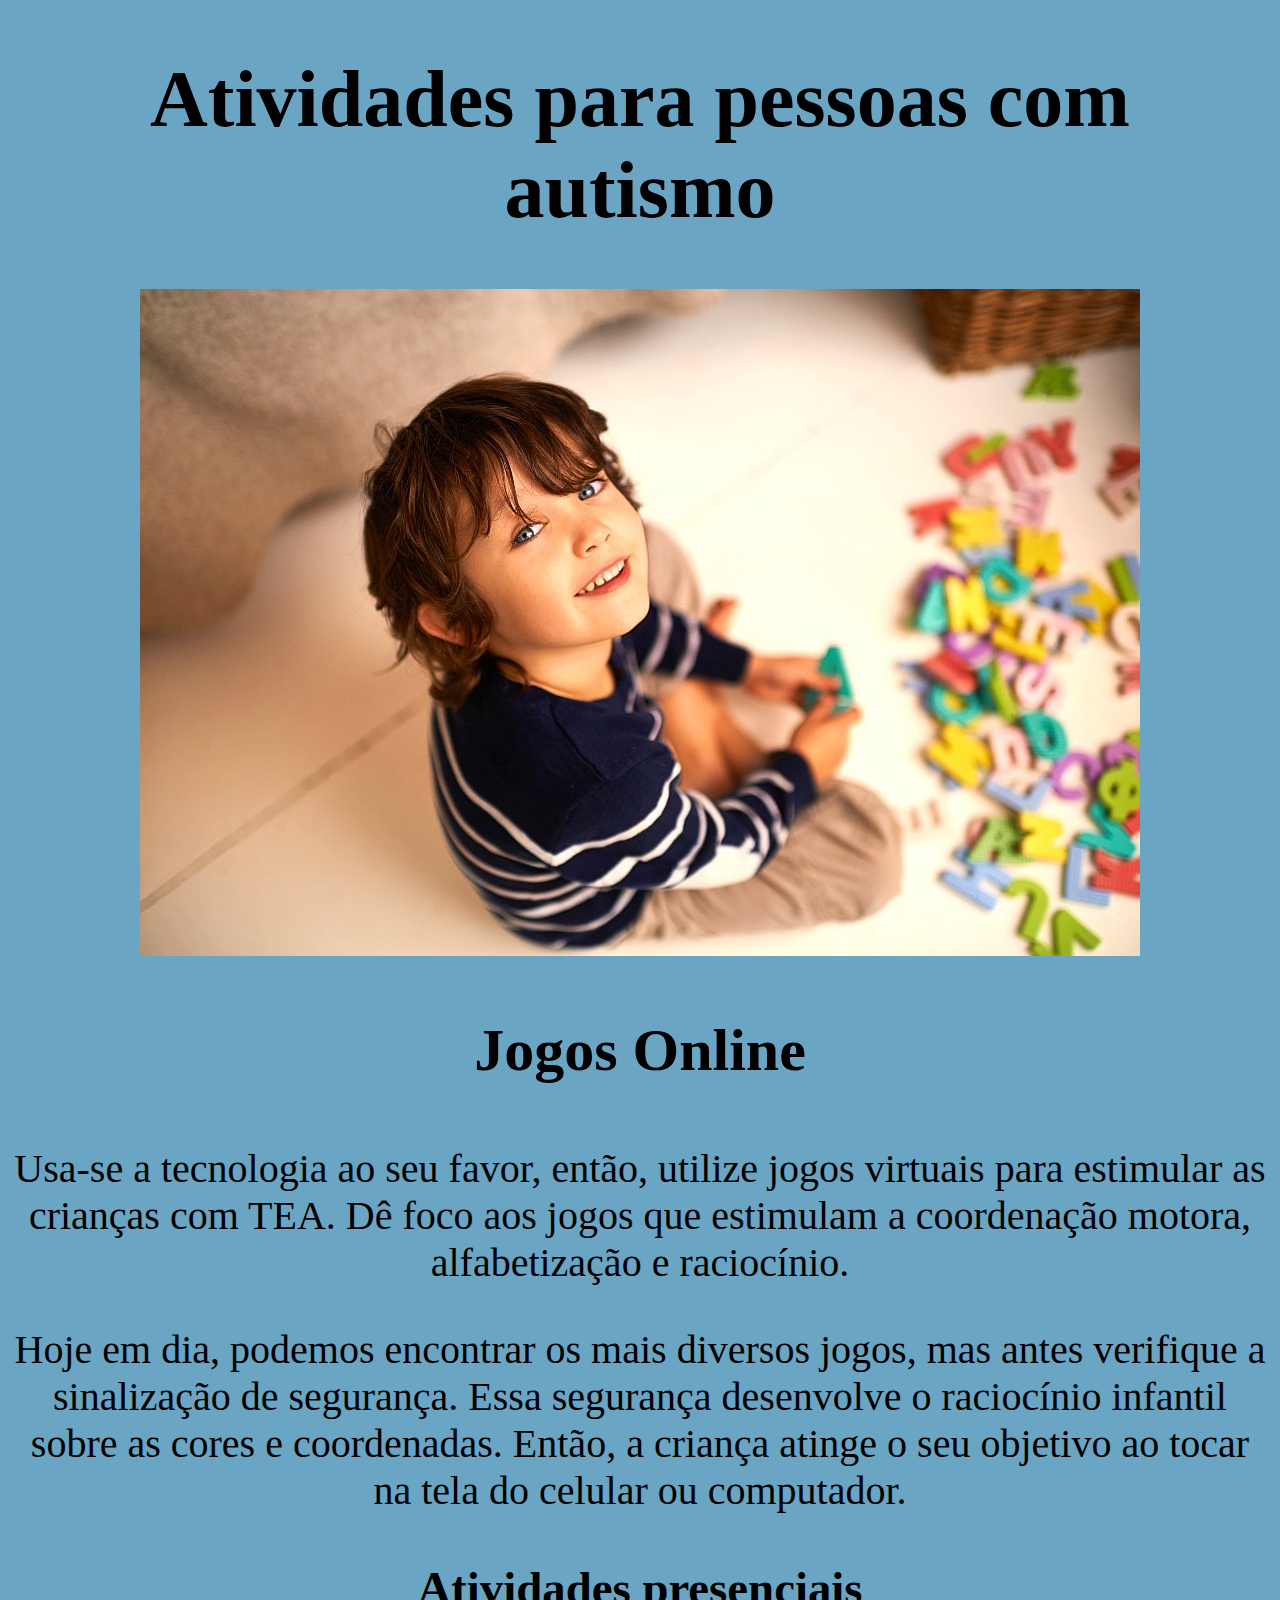
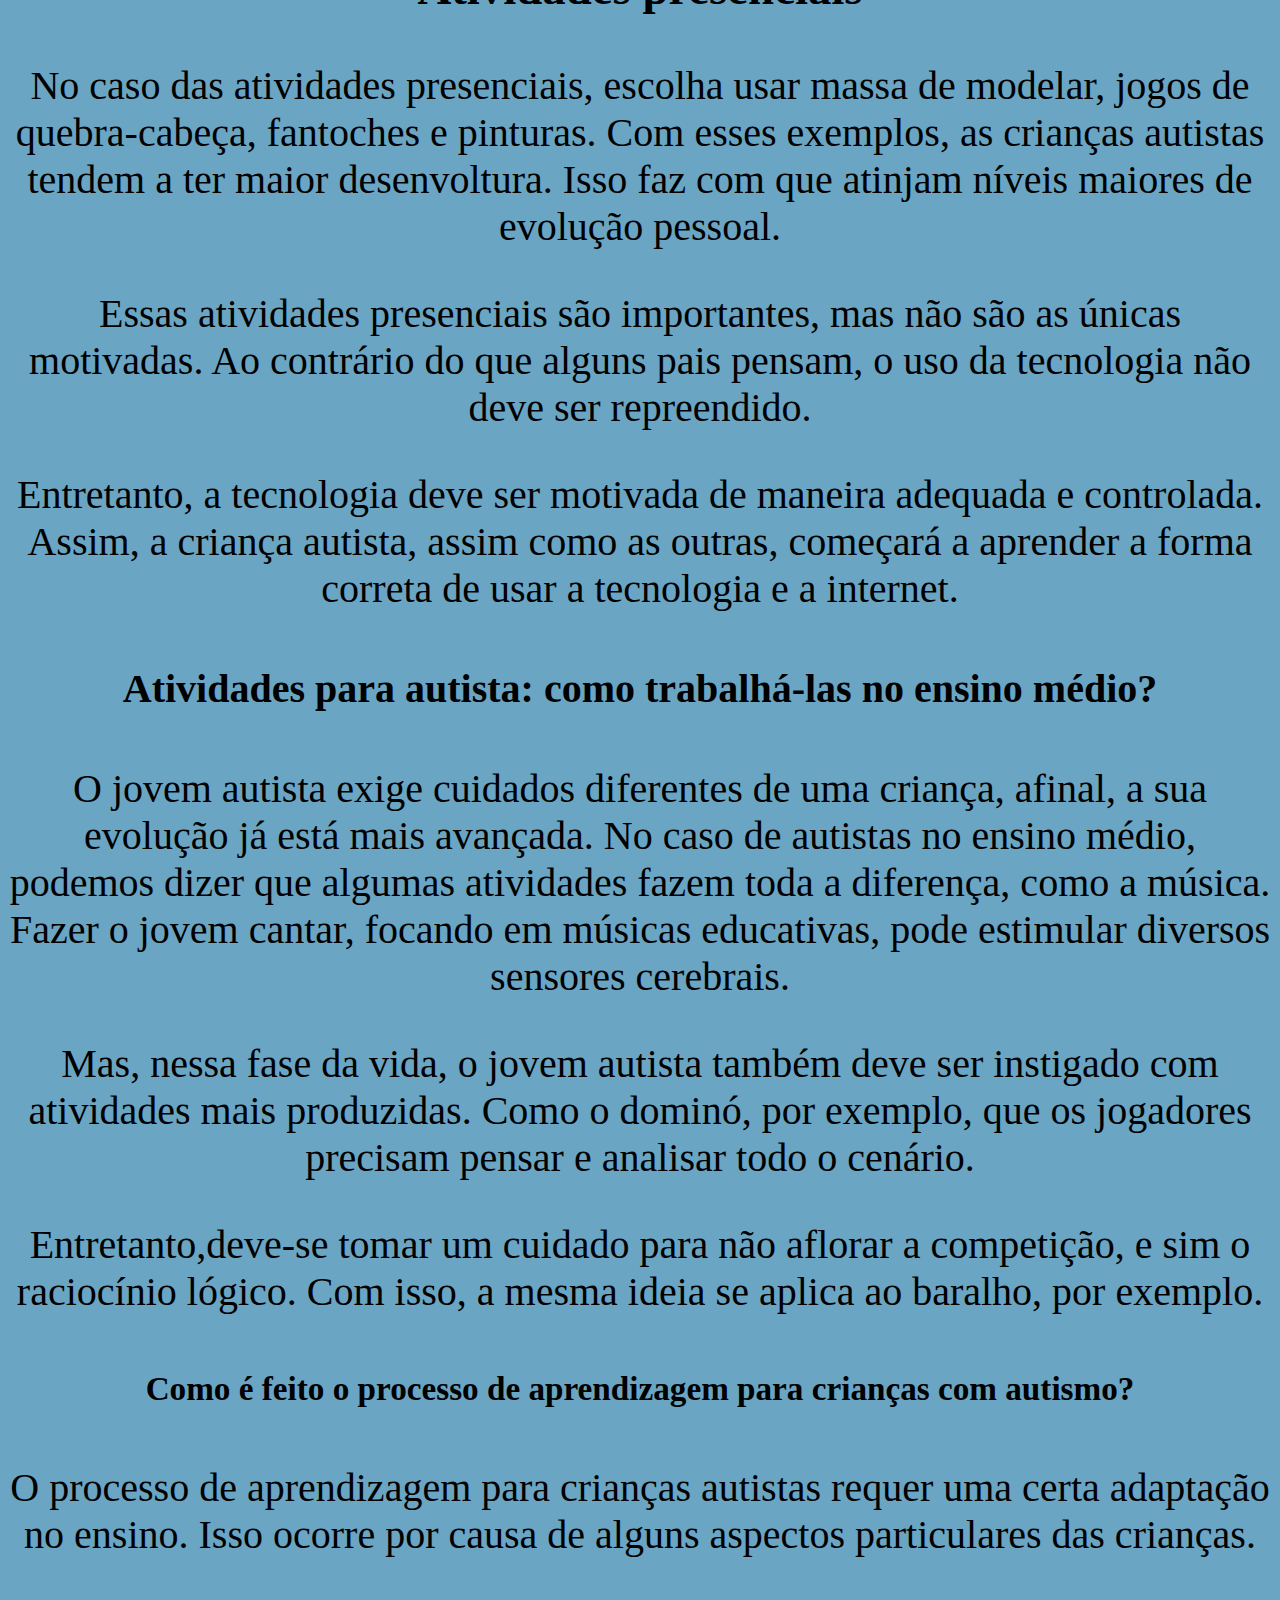
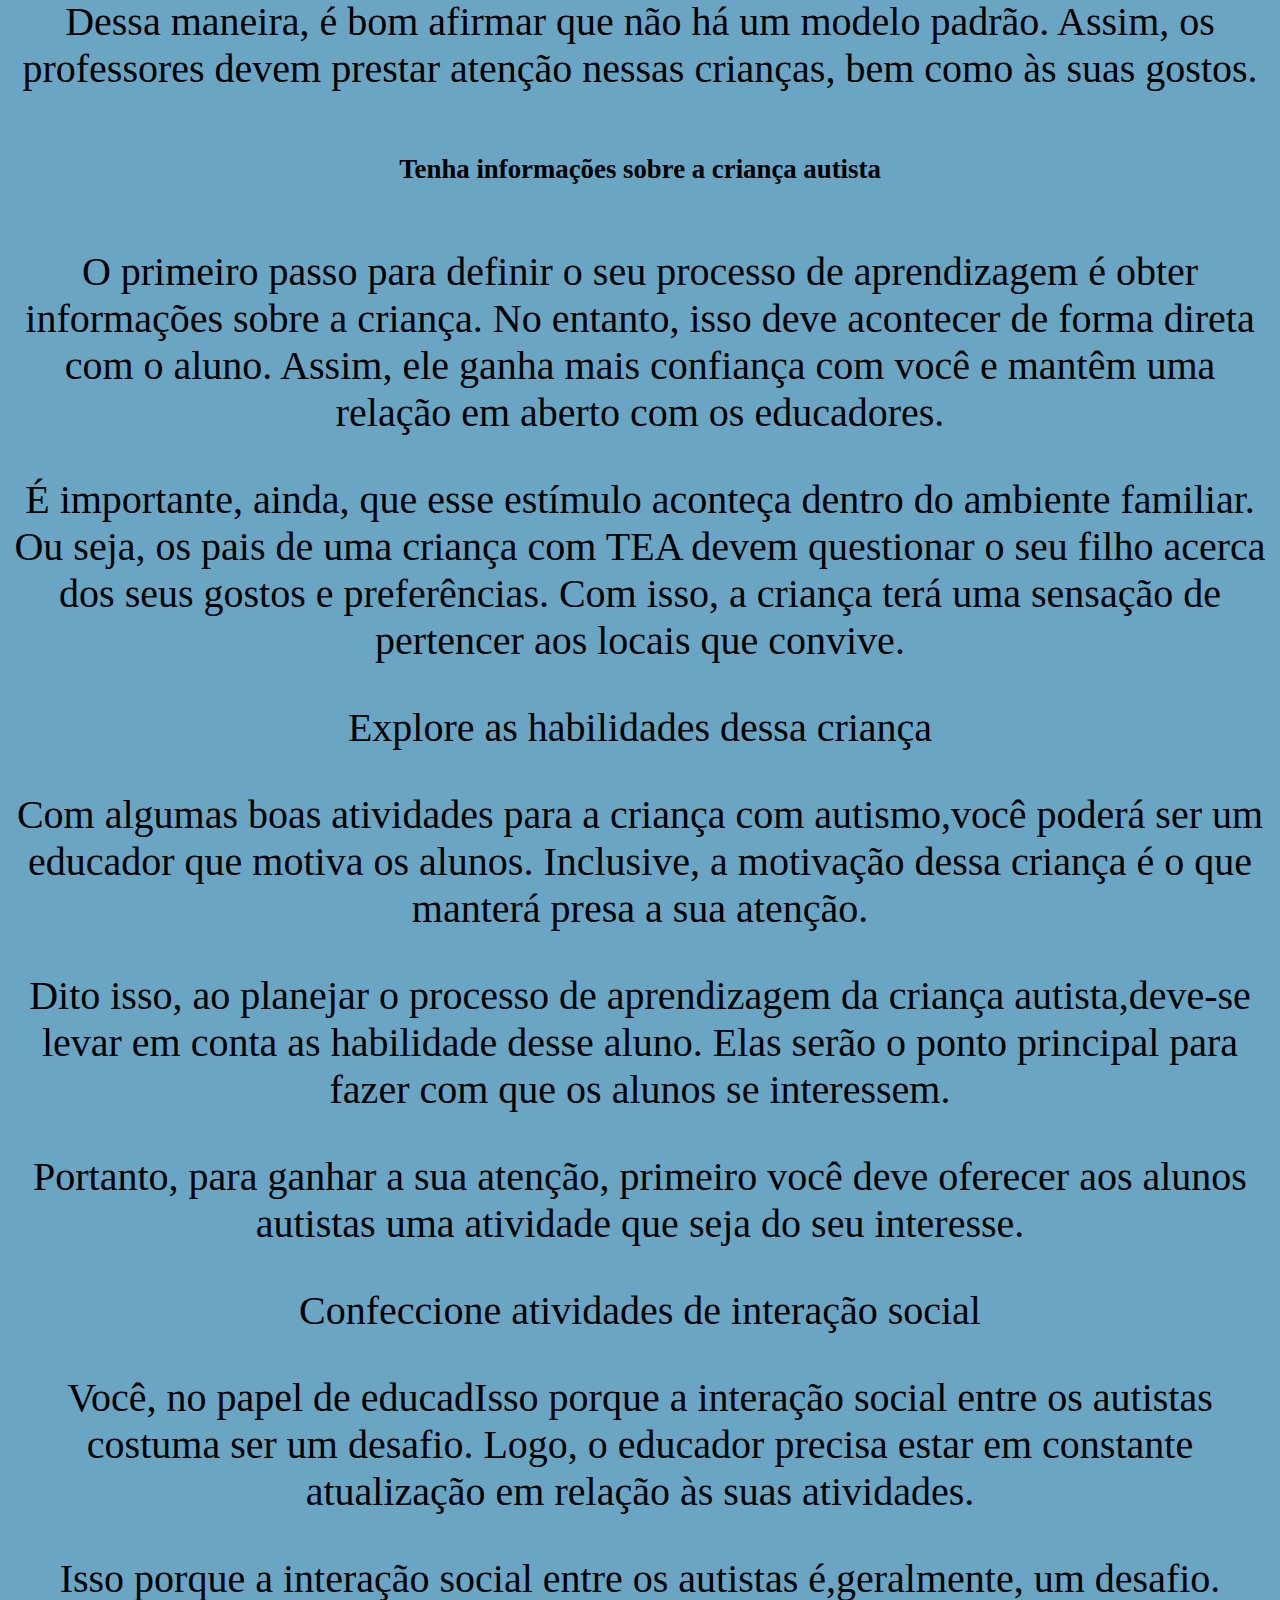
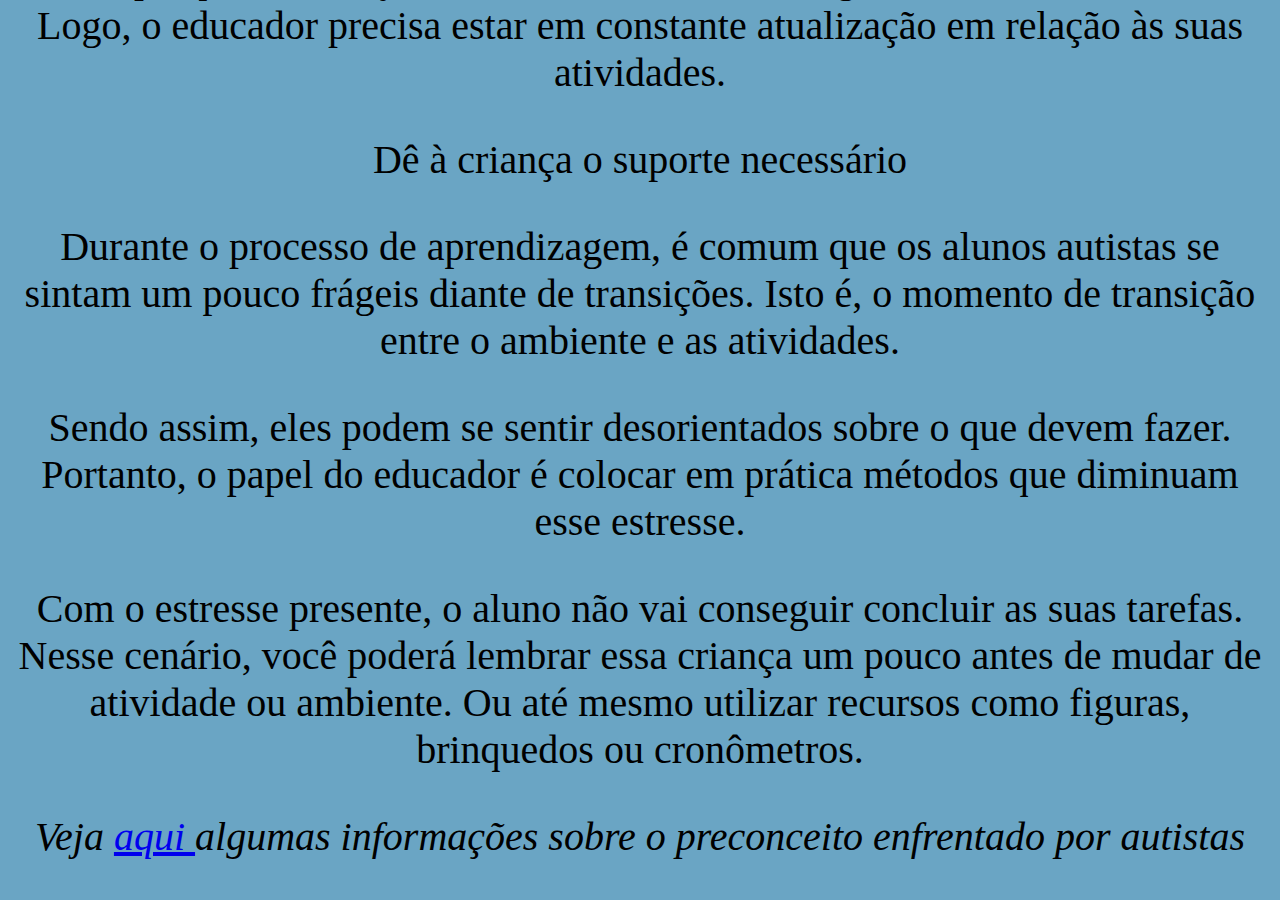
==== Aba2.html @ 5aebeaac "Add files via upload" ====
<!DOCTYPE html>
<html lang="pt-br">
    <head>
        <meta charset="UTF-8">
        <title>Autismo</title>
    <link rel="stylesheet" href= "style.css">

    </head>
    <body>
        <h1>Atividades para pessoas com autismo</h1>
<img src= "crianca.jpg">
<p><h2><strong>Jogos Online</p></h2></strong>
<p>Usa-se a tecnologia ao seu favor, então, utilize jogos virtuais para estimular as crianças com TEA. Dê foco aos jogos que estimulam a coordenação motora, alfabetização e raciocínio.</p>
<p>Hoje em dia, podemos encontrar os mais diversos jogos, mas antes verifique a sinalização de segurança. Essa segurança desenvolve o raciocínio infantil sobre as cores e coordenadas. Então, a criança atinge o seu objetivo ao tocar na tela do celular ou computador.</p>


<p><h3><strong>Atividades presenciais</strong></h3></p>
<p>No caso das atividades presenciais,  escolha usar massa de modelar, jogos de quebra-cabeça, fantoches e pinturas. Com esses exemplos, as crianças autistas tendem a ter maior desenvoltura. Isso faz com que atinjam níveis maiores de evolução pessoal.</p>
<p>Essas atividades presenciais são importantes, mas não são as únicas motivadas. Ao contrário do que alguns pais pensam, o uso da tecnologia não deve ser repreendido.<p> 
<p>Entretanto, a tecnologia deve ser motivada de maneira adequada e controlada. Assim, a criança autista, assim como as outras, começará a aprender a forma correta de usar a tecnologia e a internet.</p>



<p><h4><strong>Atividades para autista: como trabalhá-las no ensino médio?</p></h4></strong>
<p>O jovem autista exige cuidados diferentes de uma criança, afinal, a sua evolução já está mais avançada. No caso de autistas no ensino médio, podemos dizer que algumas atividades fazem toda a diferença, como a música. Fazer o jovem cantar, focando em músicas educativas, pode estimular diversos sensores cerebrais.</p>
<p>Mas, nessa fase da vida, o jovem autista também deve ser instigado com atividades mais produzidas. Como o dominó, por exemplo, que os jogadores precisam pensar e analisar todo o cenário.</p>
<p>Entretanto,deve-se tomar um  cuidado para não aflorar a competição, e sim o raciocínio lógico. Com isso, a mesma ideia se aplica ao baralho, por exemplo.</p>



<p><h5><strong>Como é feito o processo de aprendizagem para crianças com autismo?</p></h5></strong>
<p>O processo de aprendizagem para crianças autistas requer uma certa adaptação no ensino. Isso ocorre por causa de alguns aspectos particulares das crianças.</p>
<p>Dessa maneira, é bom afirmar que não há um modelo padrão. Assim, os professores devem prestar atenção nessas crianças, bem como às suas gostos.</p>
<p><h6>Tenha informações sobre a criança autista</p></h6>
<p>O primeiro passo para definir o seu processo de aprendizagem é obter informações sobre a criança. No entanto, isso deve acontecer de forma direta com o aluno. Assim, ele ganha mais confiança com você e mantêm uma relação em aberto com os educadores.</p>
<p>É importante, ainda, que esse estímulo aconteça dentro do ambiente familiar. Ou seja, os pais de uma criança com TEA devem questionar o seu filho acerca dos seus gostos e preferências. Com isso, a criança terá uma sensação de pertencer aos locais que convive.</p>
<p><h7>Explore as habilidades dessa criança</p></h7>
<p>Com algumas boas atividades para a criança com autismo,você poderá ser um educador que motiva os alunos. Inclusive, a motivação dessa criança é o que manterá presa a sua atenção.</p>
<p>Dito isso, ao planejar o processo de aprendizagem da criança autista,deve-se levar em conta as habilidade desse aluno. Elas serão o ponto principal para fazer com que os alunos se interessem.</p>
<p>Portanto, para ganhar a sua atenção, primeiro você deve oferecer aos alunos autistas uma atividade que seja do seu interesse.</p>
<p><h8>Confeccione atividades de interação social</p></h8>
<p>Você, no papel de educadIsso porque a interação social entre os autistas costuma ser um desafio. Logo, o educador precisa estar em constante atualização em relação às suas atividades.
<p>Isso porque a interação social entre os autistas é,geralmente, um desafio. Logo, o educador precisa estar em constante atualização em relação às suas atividades. </p>
<p><h9>Dê à criança o suporte necessário</p></h9>
<p>Durante o processo de  aprendizagem, é comum que os alunos autistas se sintam um pouco frágeis diante de transições. Isto é, o momento de transição entre o ambiente e as atividades.</p>
<p>Sendo assim, eles podem se sentir desorientados sobre o que devem fazer. Portanto, o papel do educador é colocar em prática métodos que diminuam esse estresse.</p>
<p>Com o estresse presente, o aluno não vai conseguir concluir as suas tarefas. Nesse cenário, você poderá lembrar essa criança um pouco antes de mudar de atividade ou ambiente. Ou até mesmo utilizar recursos como figuras, brinquedos ou cronômetros.</p>



<p><em>Veja <a href="Aba3.html"> aqui </a> algumas informações sobre o preconceito enfrentado por autistas</em></p>



</body>
</html>
---- style.css ----
body{
background: #6aa5c4
}
body{
text-align: center
}
body{
font-size: 40px
}
.items {
text-align: left;
margin: 20px;
}
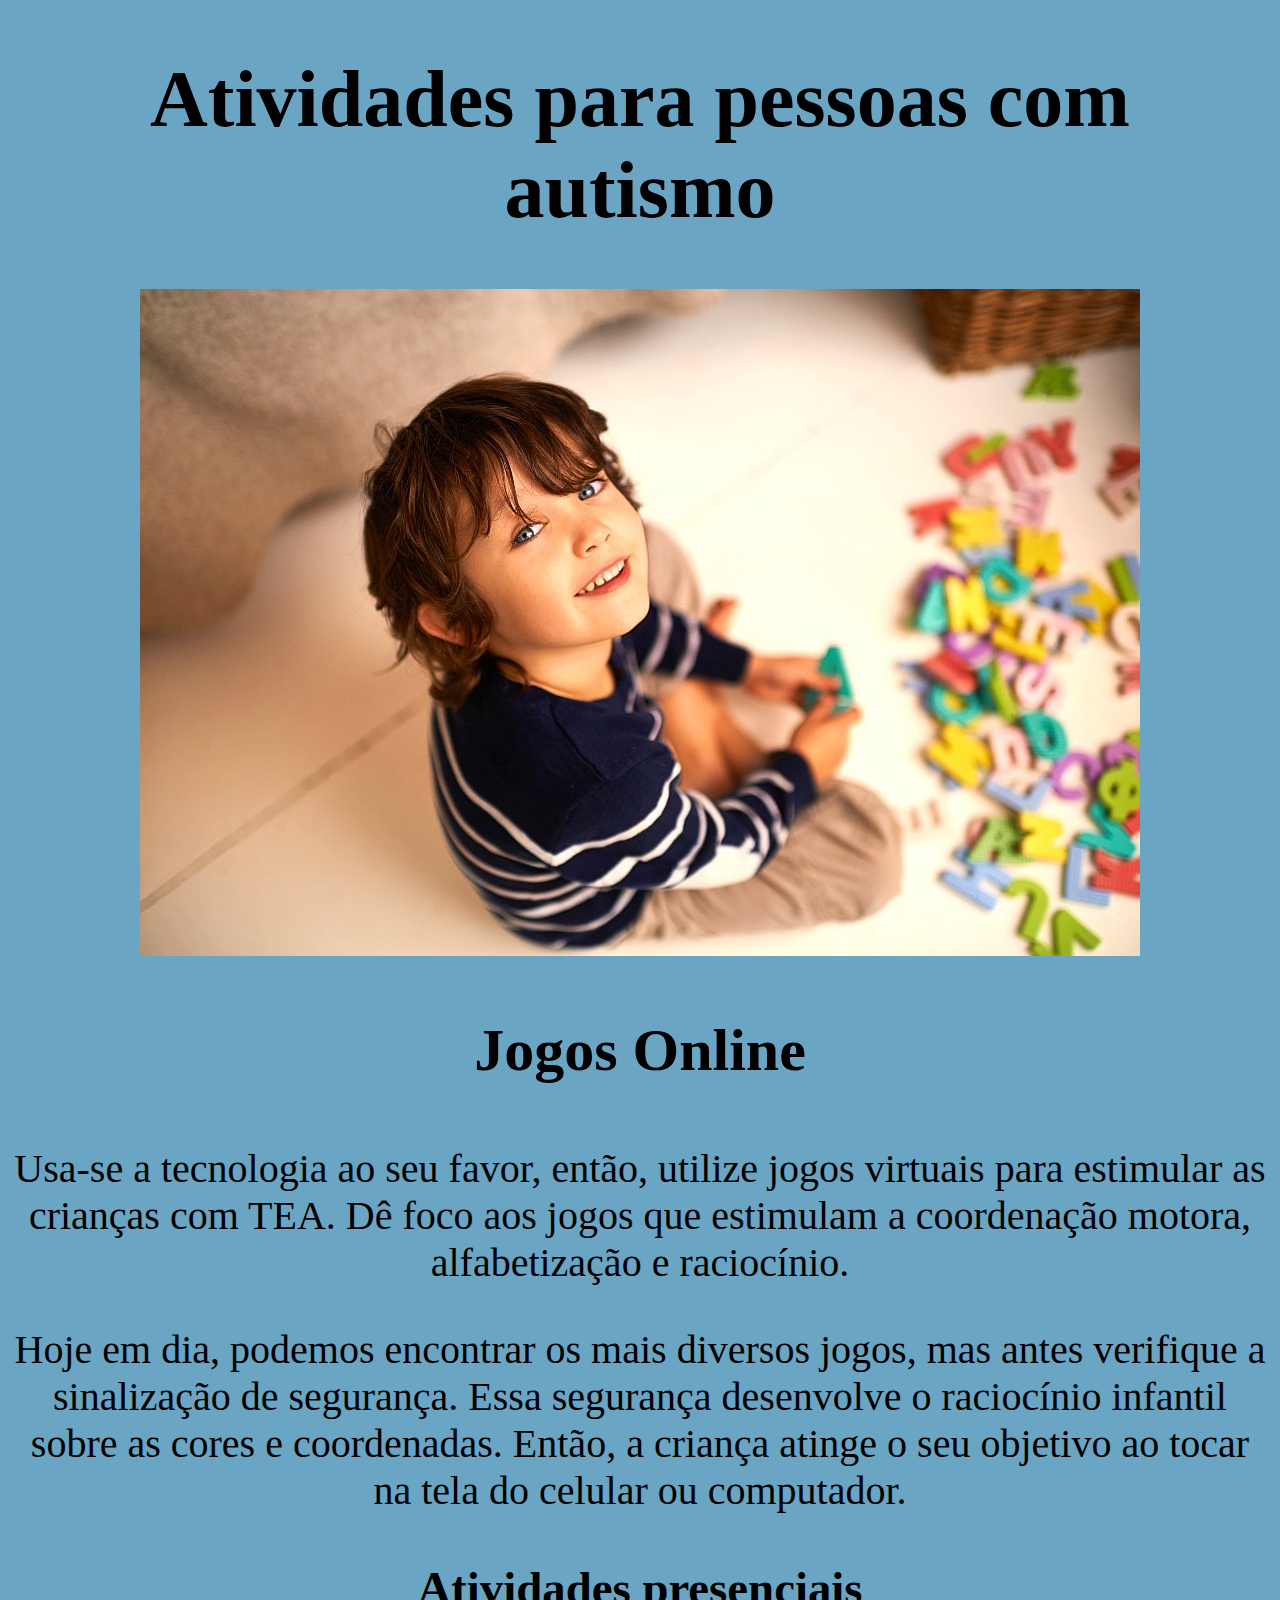
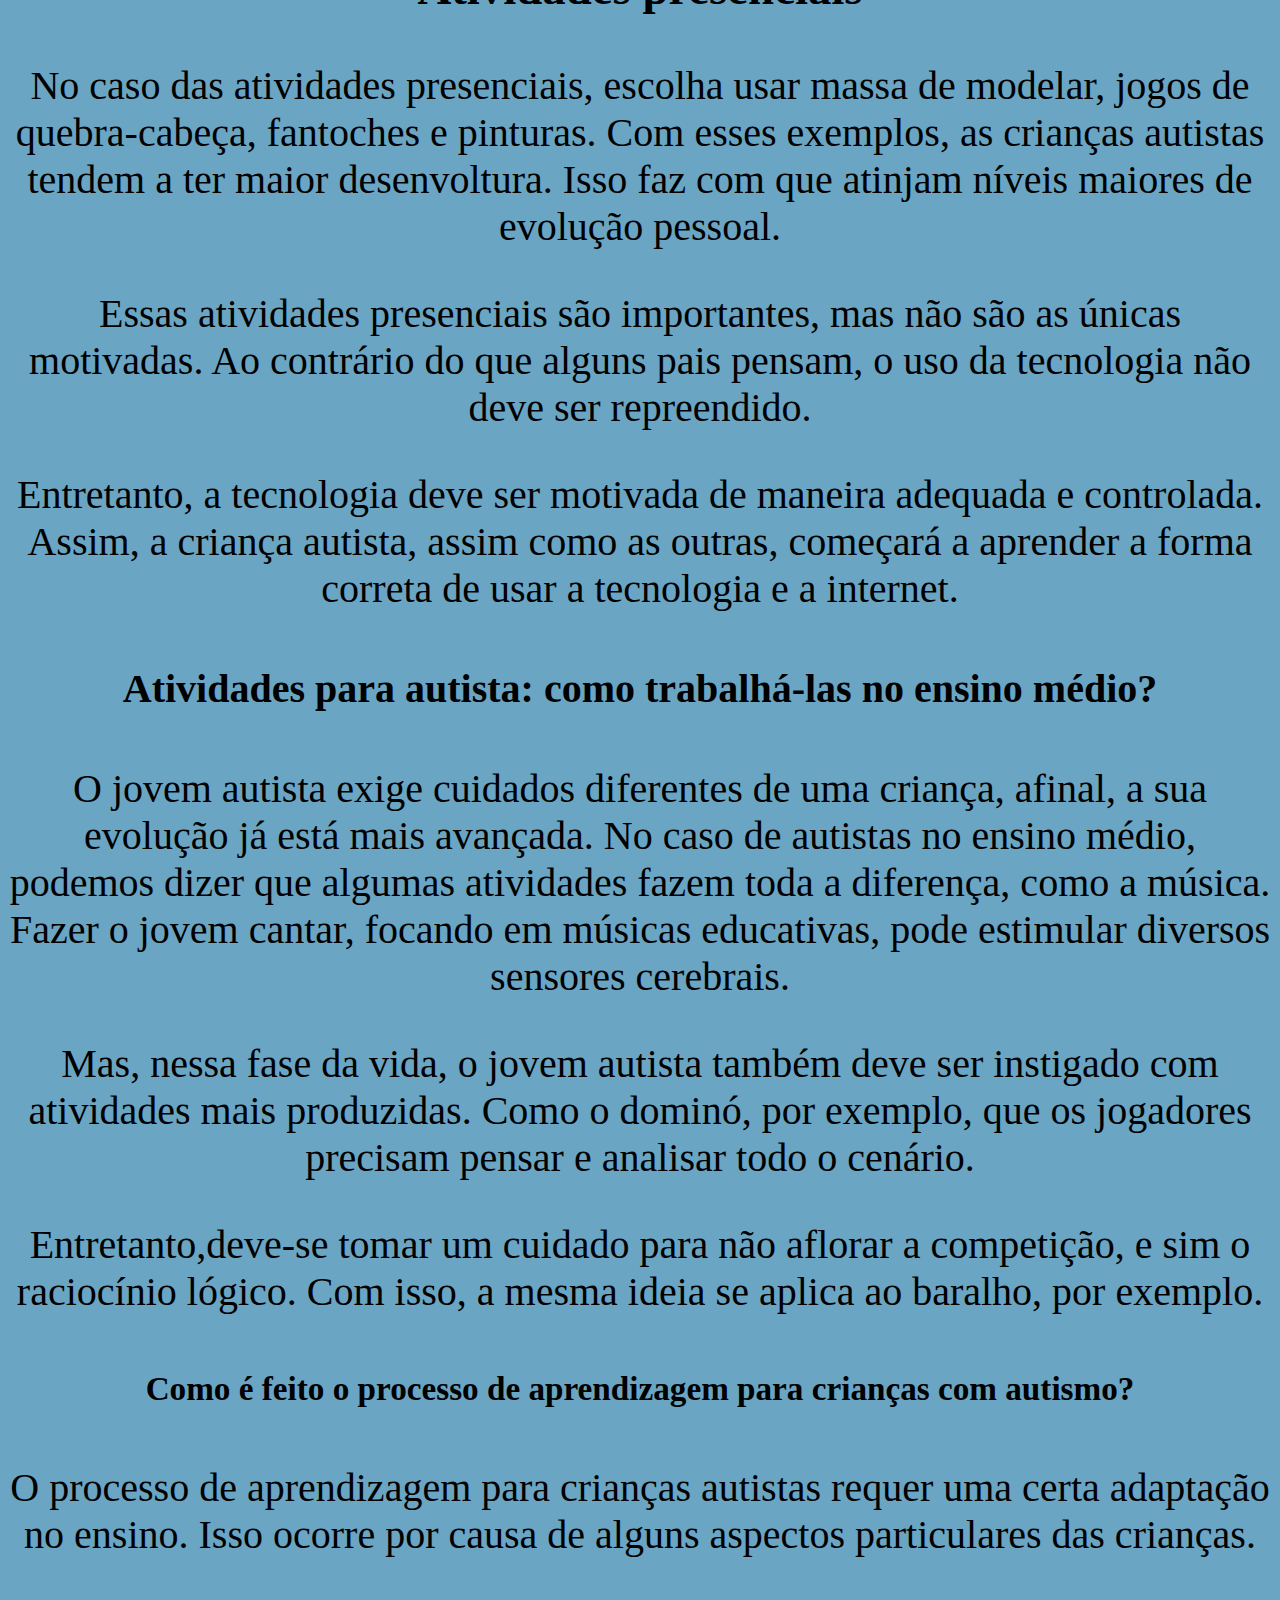
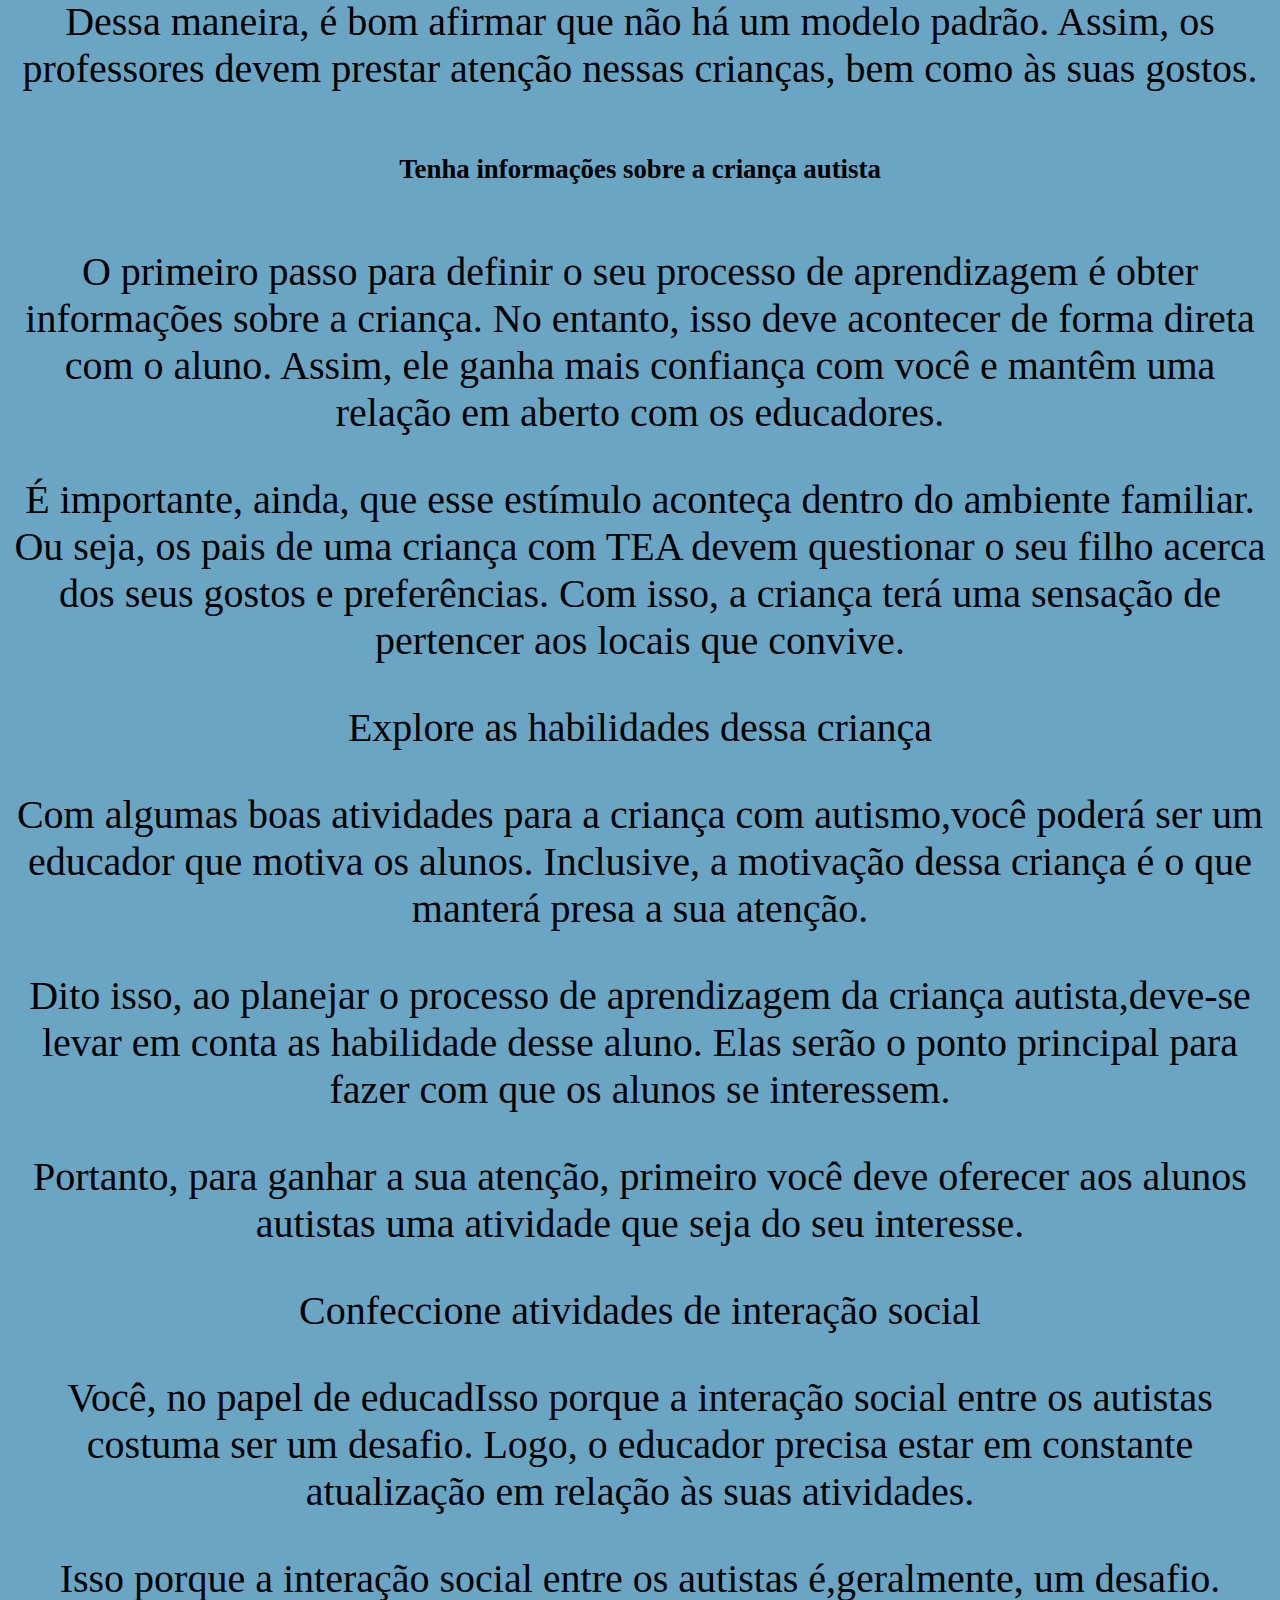
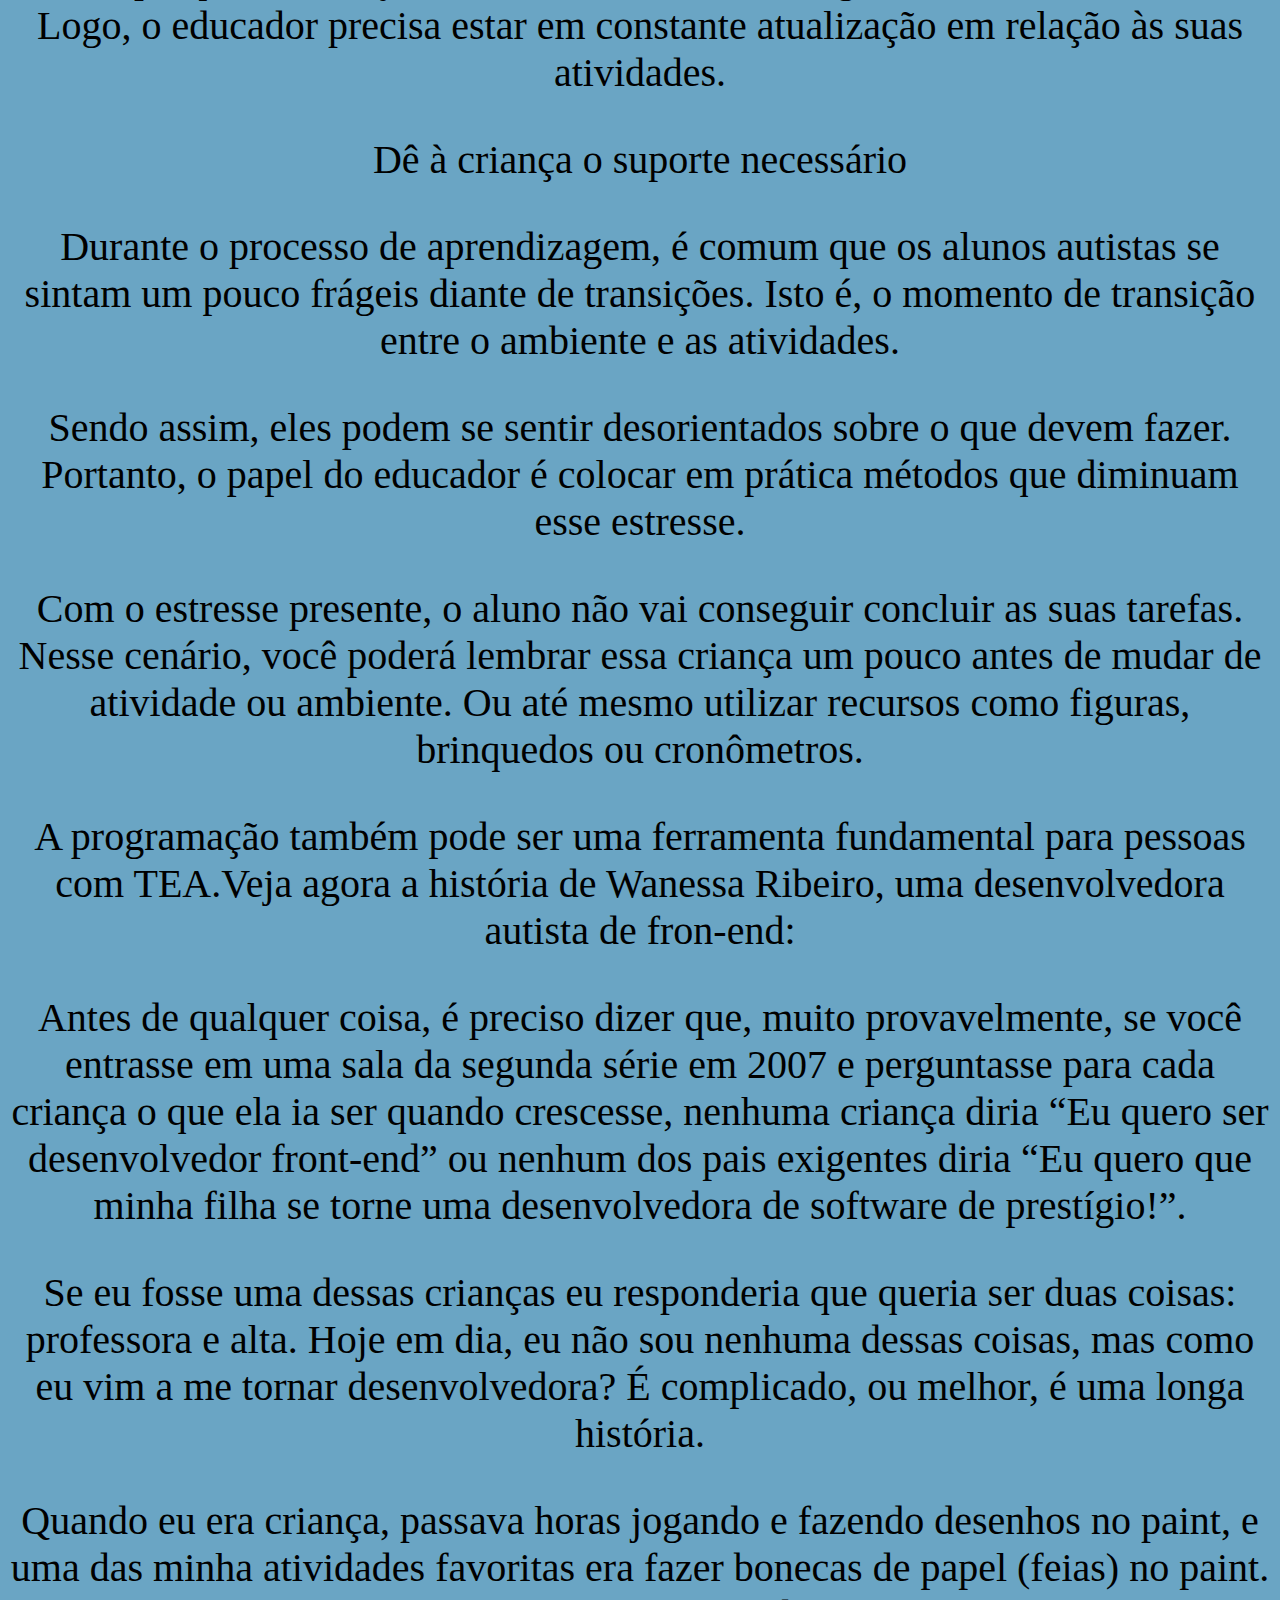
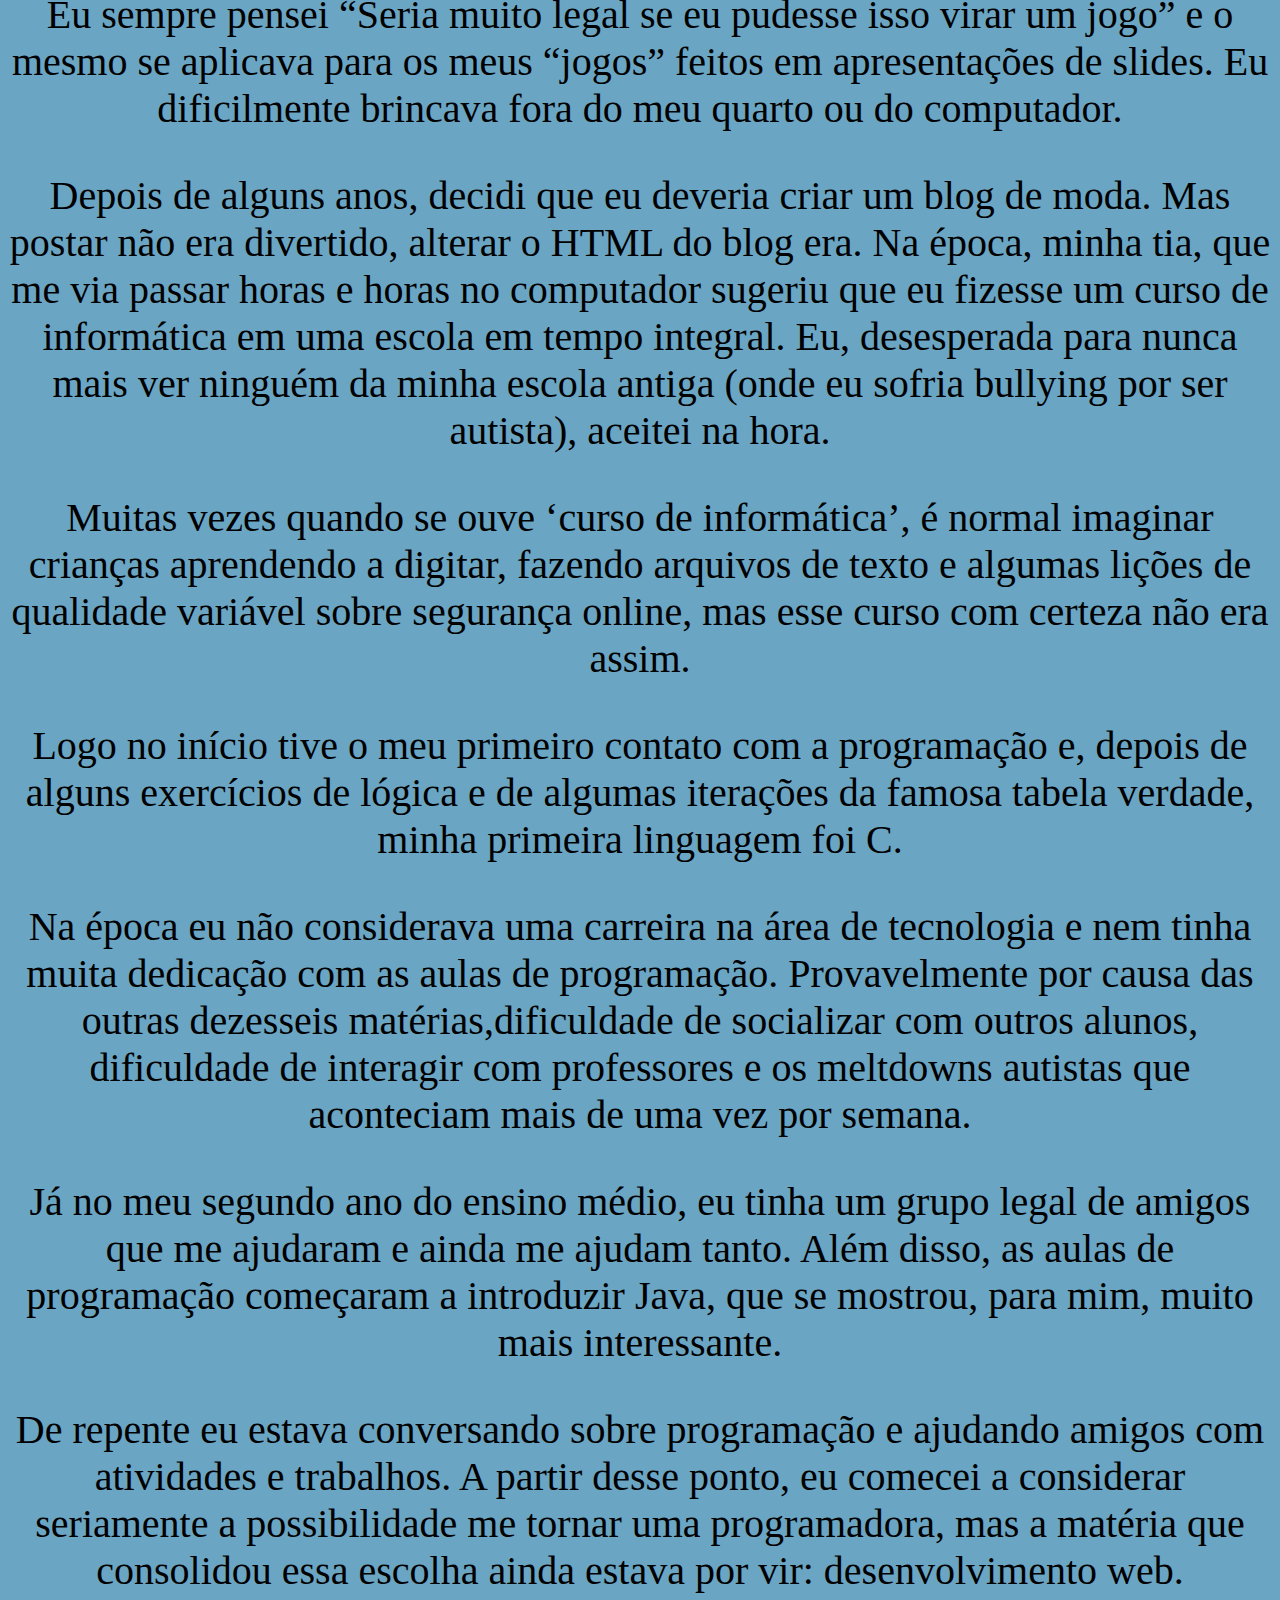
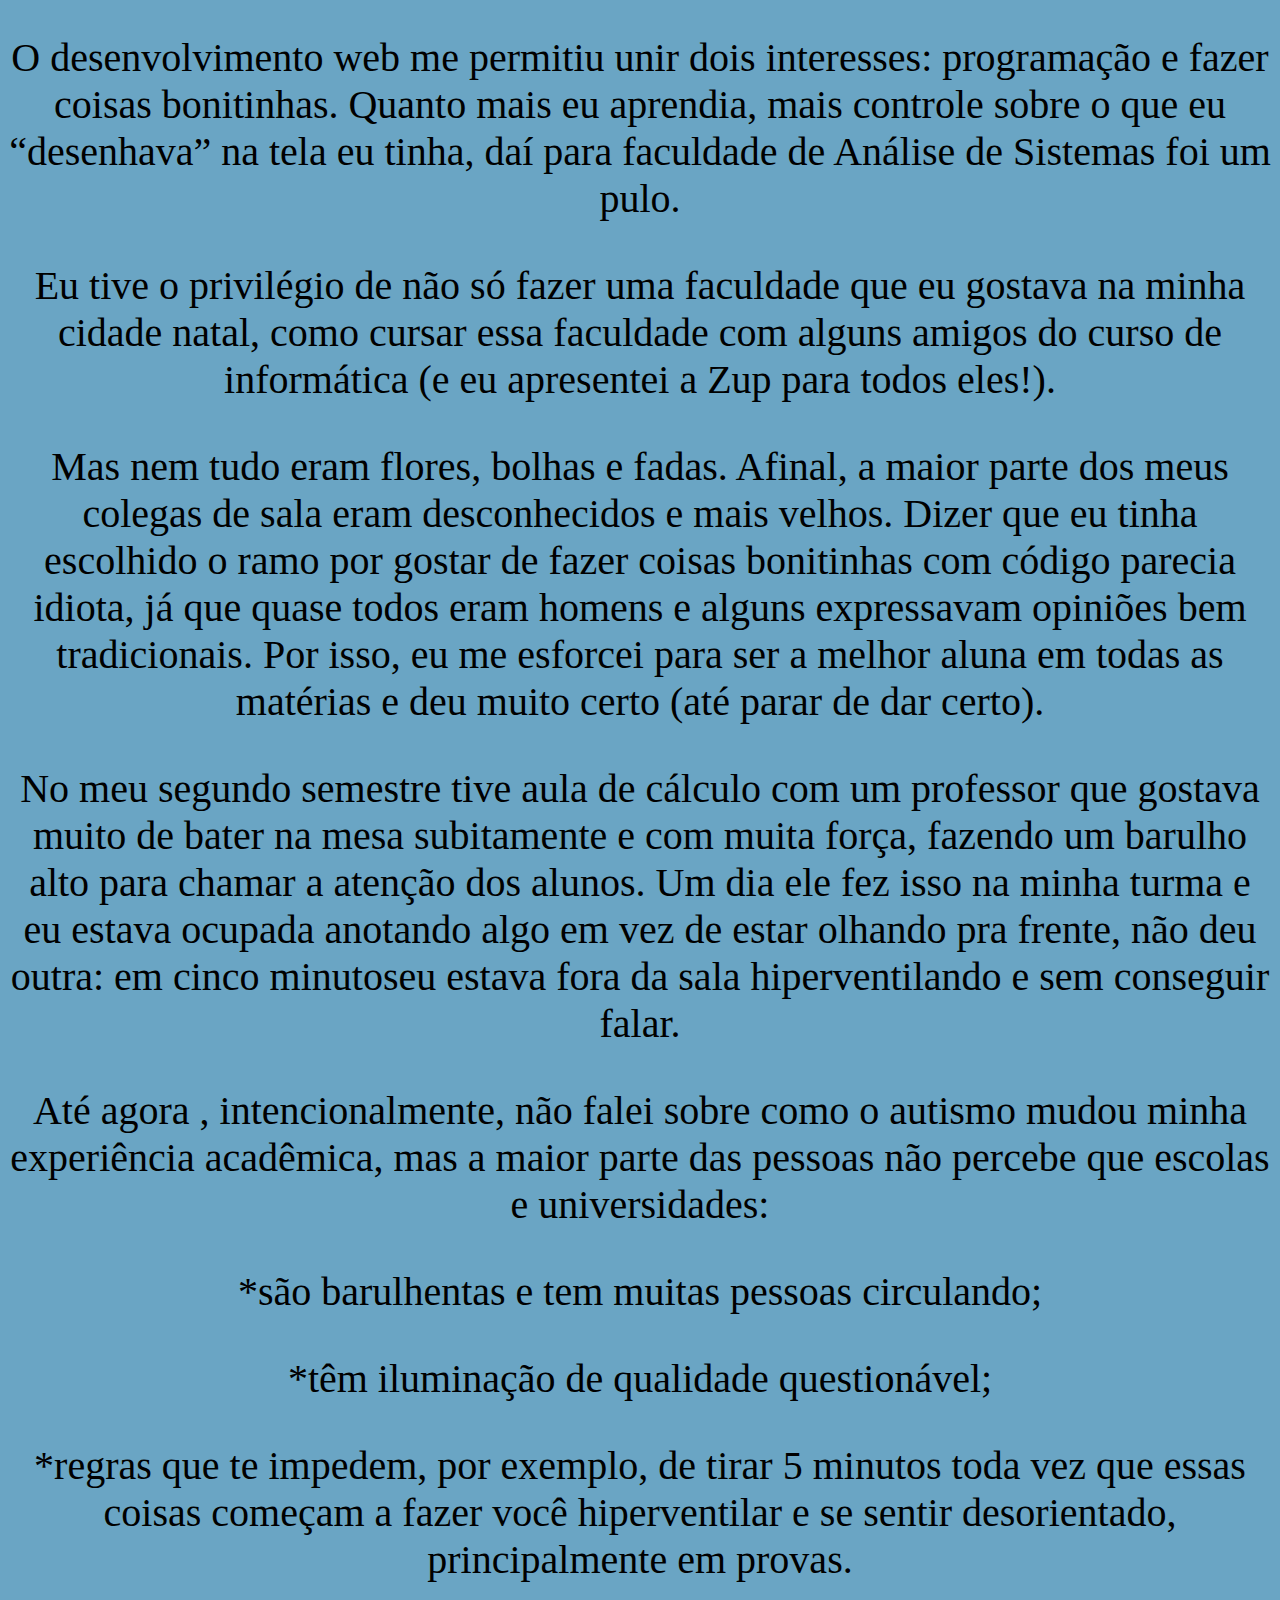
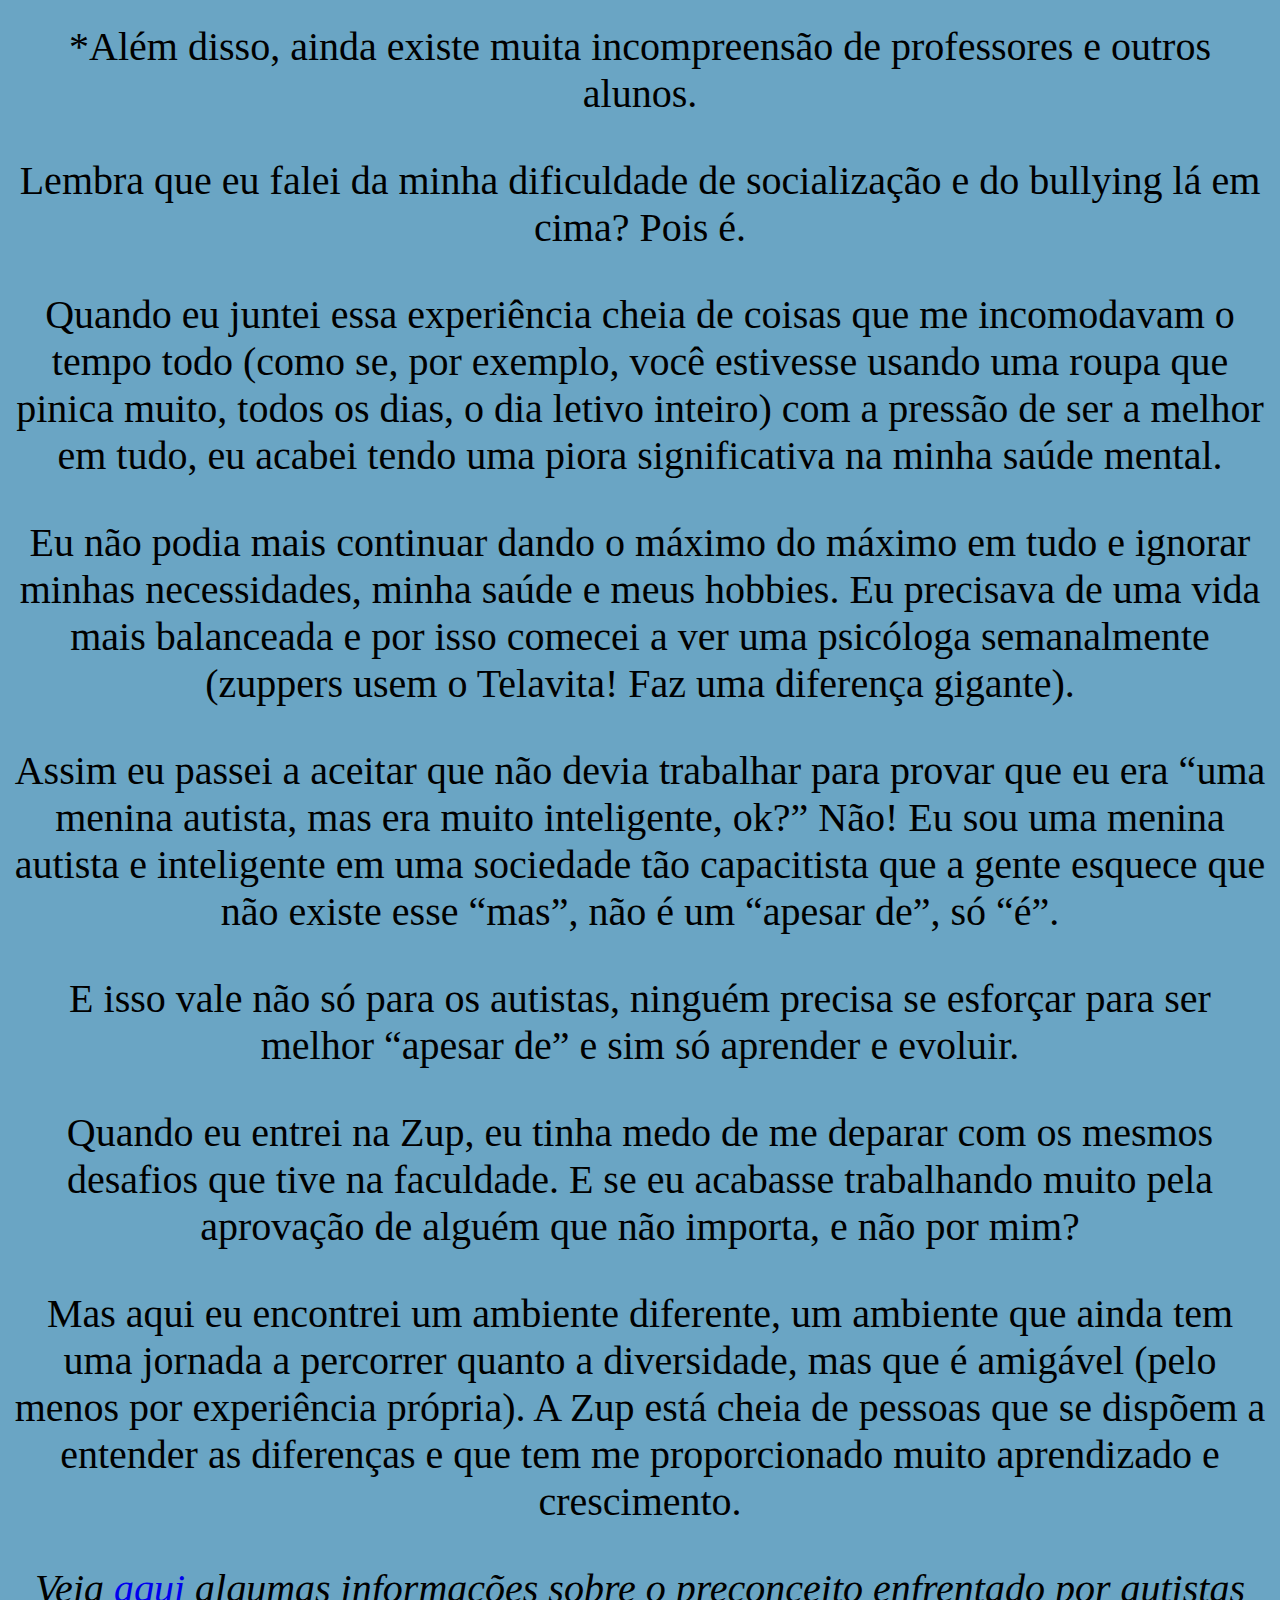
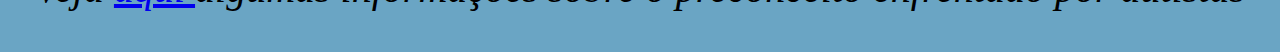
==== commit a41fe80b: "Add files via upload" ====
--- a/Aba2.html
+++ b/Aba2.html
@@ -45,12 +45,48 @@
 <p>Durante o processo de  aprendizagem, é comum que os alunos autistas se sintam um pouco frágeis diante de transições. Isto é, o momento de transição entre o ambiente e as atividades.</p>
 <p>Sendo assim, eles podem se sentir desorientados sobre o que devem fazer. Portanto, o papel do educador é colocar em prática métodos que diminuam esse estresse.</p>
 <p>Com o estresse presente, o aluno não vai conseguir concluir as suas tarefas. Nesse cenário, você poderá lembrar essa criança um pouco antes de mudar de atividade ou ambiente. Ou até mesmo utilizar recursos como figuras, brinquedos ou cronômetros.</p>
+<p>A programação também pode ser uma ferramenta fundamental para pessoas com TEA.Veja agora a história de Wanessa Ribeiro, uma desenvolvedora autista de fron-end:</p>
+<p>Antes de qualquer coisa, é preciso dizer que, muito provavelmente, se você entrasse em uma sala da segunda série em 2007 e perguntasse para cada criança o que ela ia ser quando crescesse, nenhuma criança diria “Eu quero ser desenvolvedor front-end” ou nenhum dos pais exigentes diria “Eu quero que minha filha se torne uma desenvolvedora de software de prestígio!”. </p>
+<p>Se eu fosse uma dessas crianças eu responderia que queria ser duas coisas: professora e alta. Hoje em dia, eu não sou nenhuma dessas coisas, mas como eu vim a me tornar desenvolvedora? É complicado, ou melhor, é uma longa história.</p>
+<p>Quando  eu era criança, passava horas jogando e fazendo desenhos no paint, e uma das minha atividades favoritas era fazer bonecas de papel (feias) no paint. Eu sempre pensei “Seria muito legal se eu pudesse isso virar um jogo” e o mesmo se aplicava para os meus “jogos” feitos em apresentações de slides. Eu dificilmente brincava fora do meu quarto ou do computador. </p>
+<p>Depois de alguns anos, decidi que  eu deveria criar um blog de moda. Mas postar não era divertido, alterar o HTML do blog era. Na época, minha tia, que me via passar horas e horas no computador sugeriu que eu fizesse um curso de informática em uma escola em tempo integral. Eu, desesperada para nunca mais ver ninguém da minha escola antiga (onde eu sofria bullying por ser autista), aceitei na hora.</p>
+<p>Muitas vezes quando se ouve ‘curso de informática’, é normal imaginar crianças aprendendo a digitar, fazendo arquivos de texto e algumas lições de qualidade variável sobre segurança online, mas esse curso com certeza não era assim. </p>
+<p>Logo no início tive  o meu primeiro contato com a programação e, depois de alguns exercícios de lógica e de algumas iterações da famosa tabela verdade, minha primeira linguagem foi C.</p>
+<p>Na época eu não considerava uma carreira na área de tecnologia e nem tinha muita dedicação com as aulas de programação. Provavelmente por causa das outras dezesseis matérias,dificuldade de socializar com outros alunos, dificuldade de interagir com professores e os meltdowns autistas que aconteciam mais de uma vez por semana.</p>
 
+<p>Já no meu segundo ano do ensino médio, eu tinha um grupo legal de amigos que me ajudaram e ainda me ajudam tanto. Além disso, as aulas de programação começaram a introduzir Java, que se mostrou, para mim, muito mais interessante.</p> 
 
+<p>De repente eu estava conversando sobre programação e ajudando amigos com atividades e trabalhos. A partir desse ponto, eu comecei a considerar seriamente a possibilidade me tornar uma programadora, mas a matéria que consolidou essa escolha ainda estava por vir: desenvolvimento web.</p> 
+
+<p> O desenvolvimento web me permitiu unir dois interesses: programação e fazer coisas bonitinhas. Quanto mais eu aprendia, mais controle sobre o que eu “desenhava” na tela eu tinha, daí para faculdade de Análise de Sistemas foi um pulo.</p>
+
+<p>Eu tive o privilégio de não só fazer uma faculdade que eu gostava na minha cidade natal, como cursar essa faculdade com alguns amigos do curso de informática (e eu apresentei a Zup para todos eles!).</p>
+
+<p>Mas nem tudo eram flores, bolhas e fadas. Afinal, a maior parte dos meus colegas de sala eram desconhecidos e mais velhos. Dizer que eu tinha escolhido o ramo por gostar de fazer coisas bonitinhas com código parecia idiota,  já que quase todos eram homens e alguns expressavam opiniões bem tradicionais. Por isso, eu me esforcei para  ser a melhor aluna em todas as matérias e deu muito certo (até parar de dar certo).</p>
+
+<p>No meu segundo semestre tive aula de cálculo com um professor que gostava muito de bater na mesa subitamente e com muita força, fazendo um barulho alto para chamar a atenção dos alunos. Um dia ele fez isso na minha turma e eu estava ocupada anotando algo em vez de estar olhando pra frente, não deu outra: em cinco minutoseu  estava fora da sala hiperventilando e sem conseguir falar. </p>
+
+<p>Até agora , intencionalmente, não falei sobre como o autismo mudou minha experiência acadêmica, mas a maior parte das pessoas não percebe que escolas e universidades:</p>
+
+<p>*são barulhentas e tem muitas pessoas circulando;</p> 
+<p>*têm iluminação de qualidade questionável; </p>
+<p>*regras que te impedem, por exemplo, de tirar 5 minutos toda vez que essas coisas começam a fazer você hiperventilar e se sentir desorientado, principalmente em provas.</p>
+<p>*Além disso, ainda existe muita  incompreensão de professores e outros alunos.</p> 
+<p>Lembra que eu falei da minha dificuldade de socialização e do bullying lá em cima? Pois é.</p>
+
+<p>Quando eu juntei essa experiência cheia de coisas que me incomodavam o tempo todo (como se, por exemplo, você estivesse usando uma roupa que pinica muito, todos os dias, o dia letivo inteiro) com a pressão de ser a melhor em tudo, eu acabei tendo uma piora significativa na minha saúde mental.</p>
+
+<p>Eu não podia mais continuar dando o máximo do máximo em tudo e ignorar minhas necessidades, minha saúde e meus hobbies. Eu precisava de uma vida mais balanceada e por isso comecei a ver uma psicóloga semanalmente (zuppers usem o Telavita! Faz uma diferença gigante). </p>
+
+<p>Assim eu passei a aceitar que não devia trabalhar para provar que eu era “uma menina autista, mas era muito inteligente, ok?” Não! Eu sou uma menina autista e inteligente em uma sociedade tão capacitista que a gente esquece que não existe esse “mas”, não é um “apesar de”, só “é”. </p>
+
+<p>E isso vale não só para os autistas, ninguém precisa se esforçar para ser melhor “apesar de” e sim só aprender e evoluir. </p>
+
+<p>Quando eu entrei na Zup, eu tinha medo de me deparar com os mesmos desafios que tive na faculdade. E se eu acabasse trabalhando muito pela aprovação de alguém que não importa, e não por mim? </p>
+
+<p>Mas aqui eu encontrei um ambiente diferente, um ambiente que ainda tem uma jornada a percorrer quanto a diversidade, mas que é amigável (pelo menos por experiência própria). A Zup está cheia de pessoas que se dispõem a entender as diferenças e que tem me proporcionado muito aprendizado e crescimento.</p>
 
 <p><em>Veja <a href="Aba3.html"> aqui </a> algumas informações sobre o preconceito enfrentado por autistas</em></p>
 
-
-
 </body>
 </html>
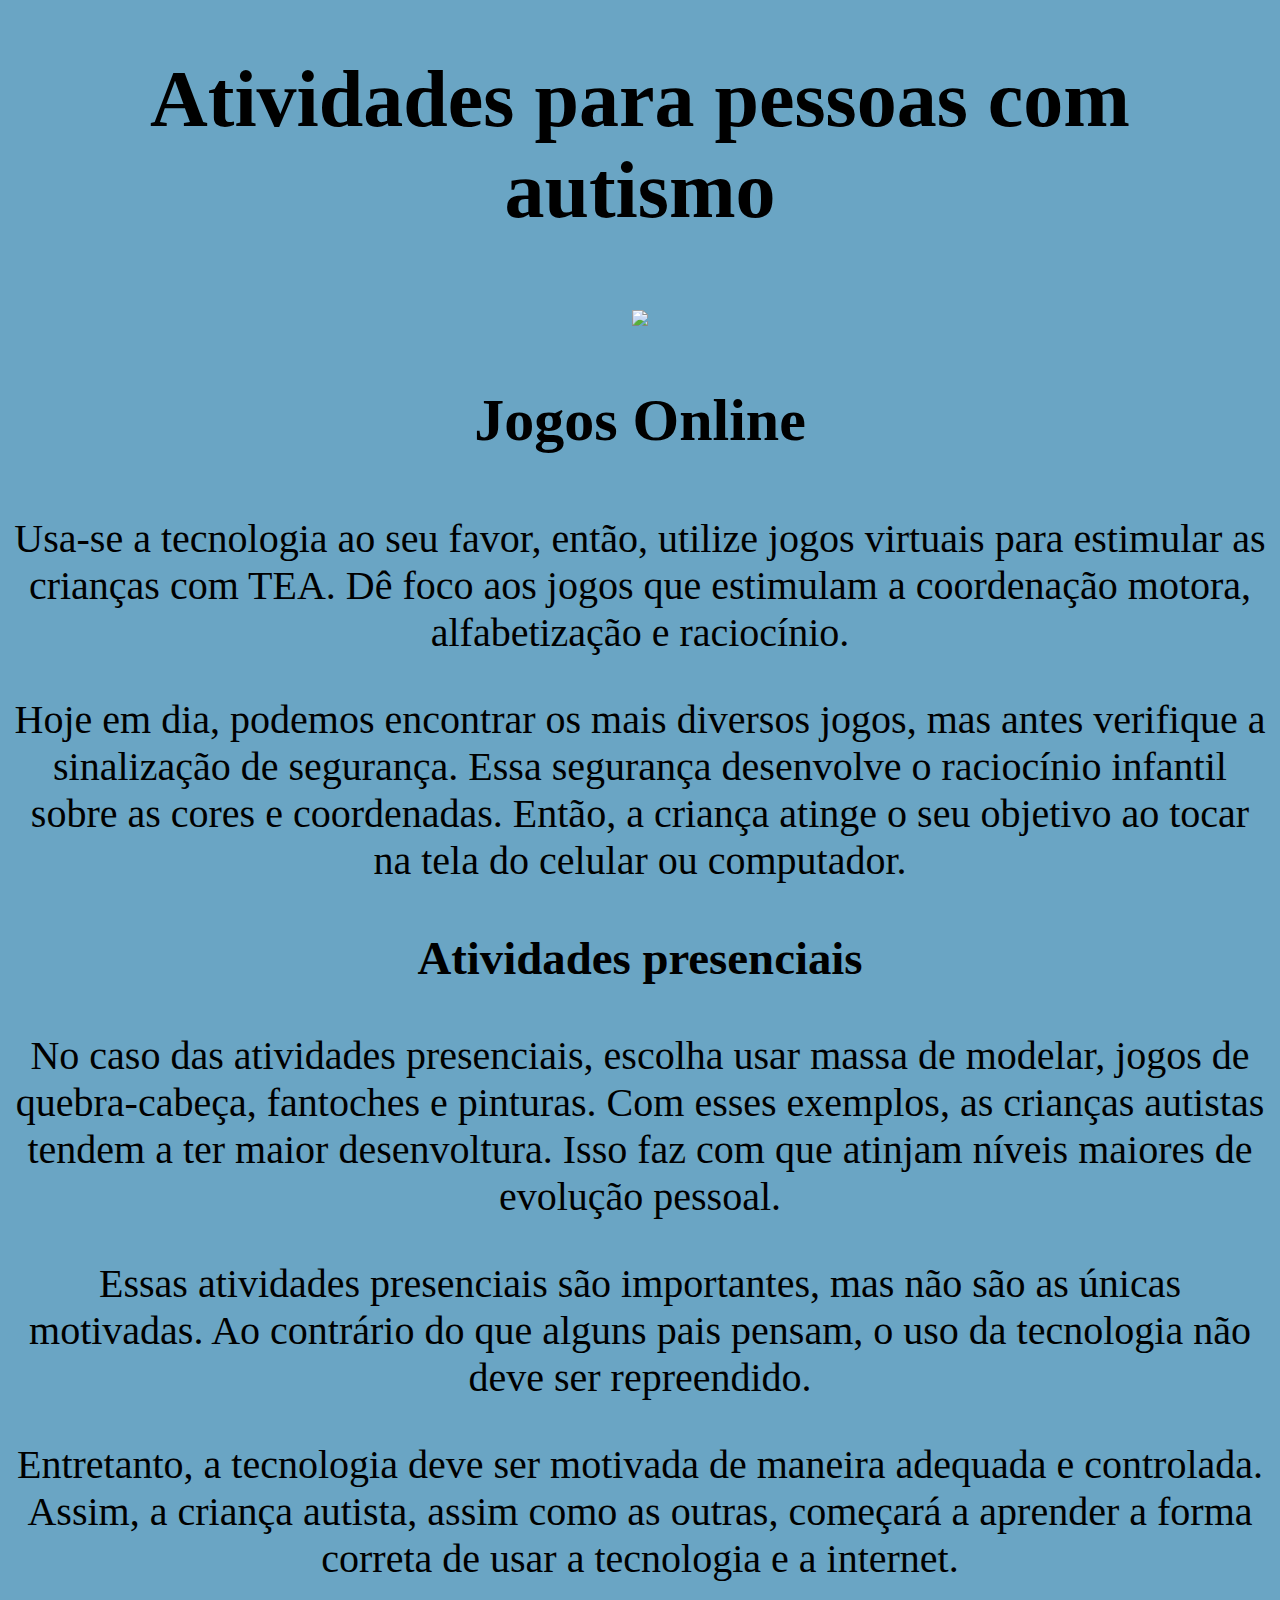
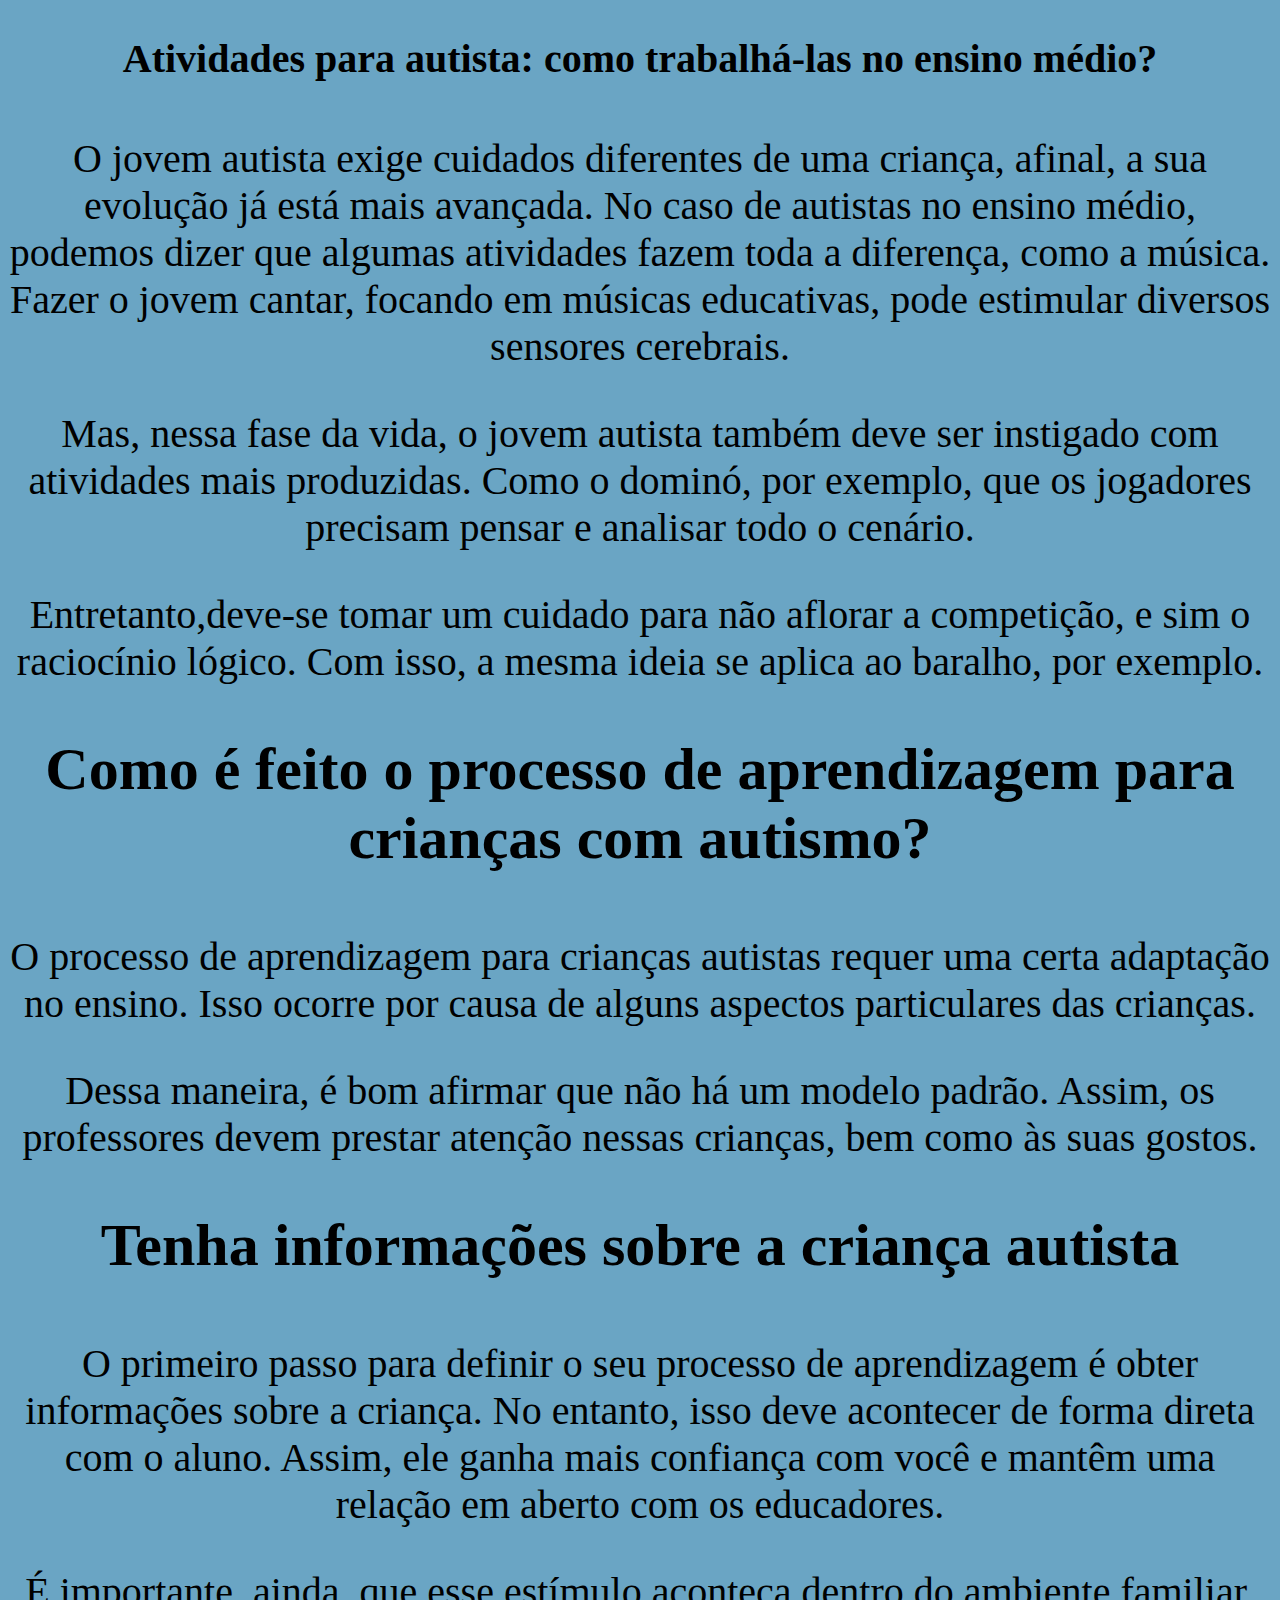
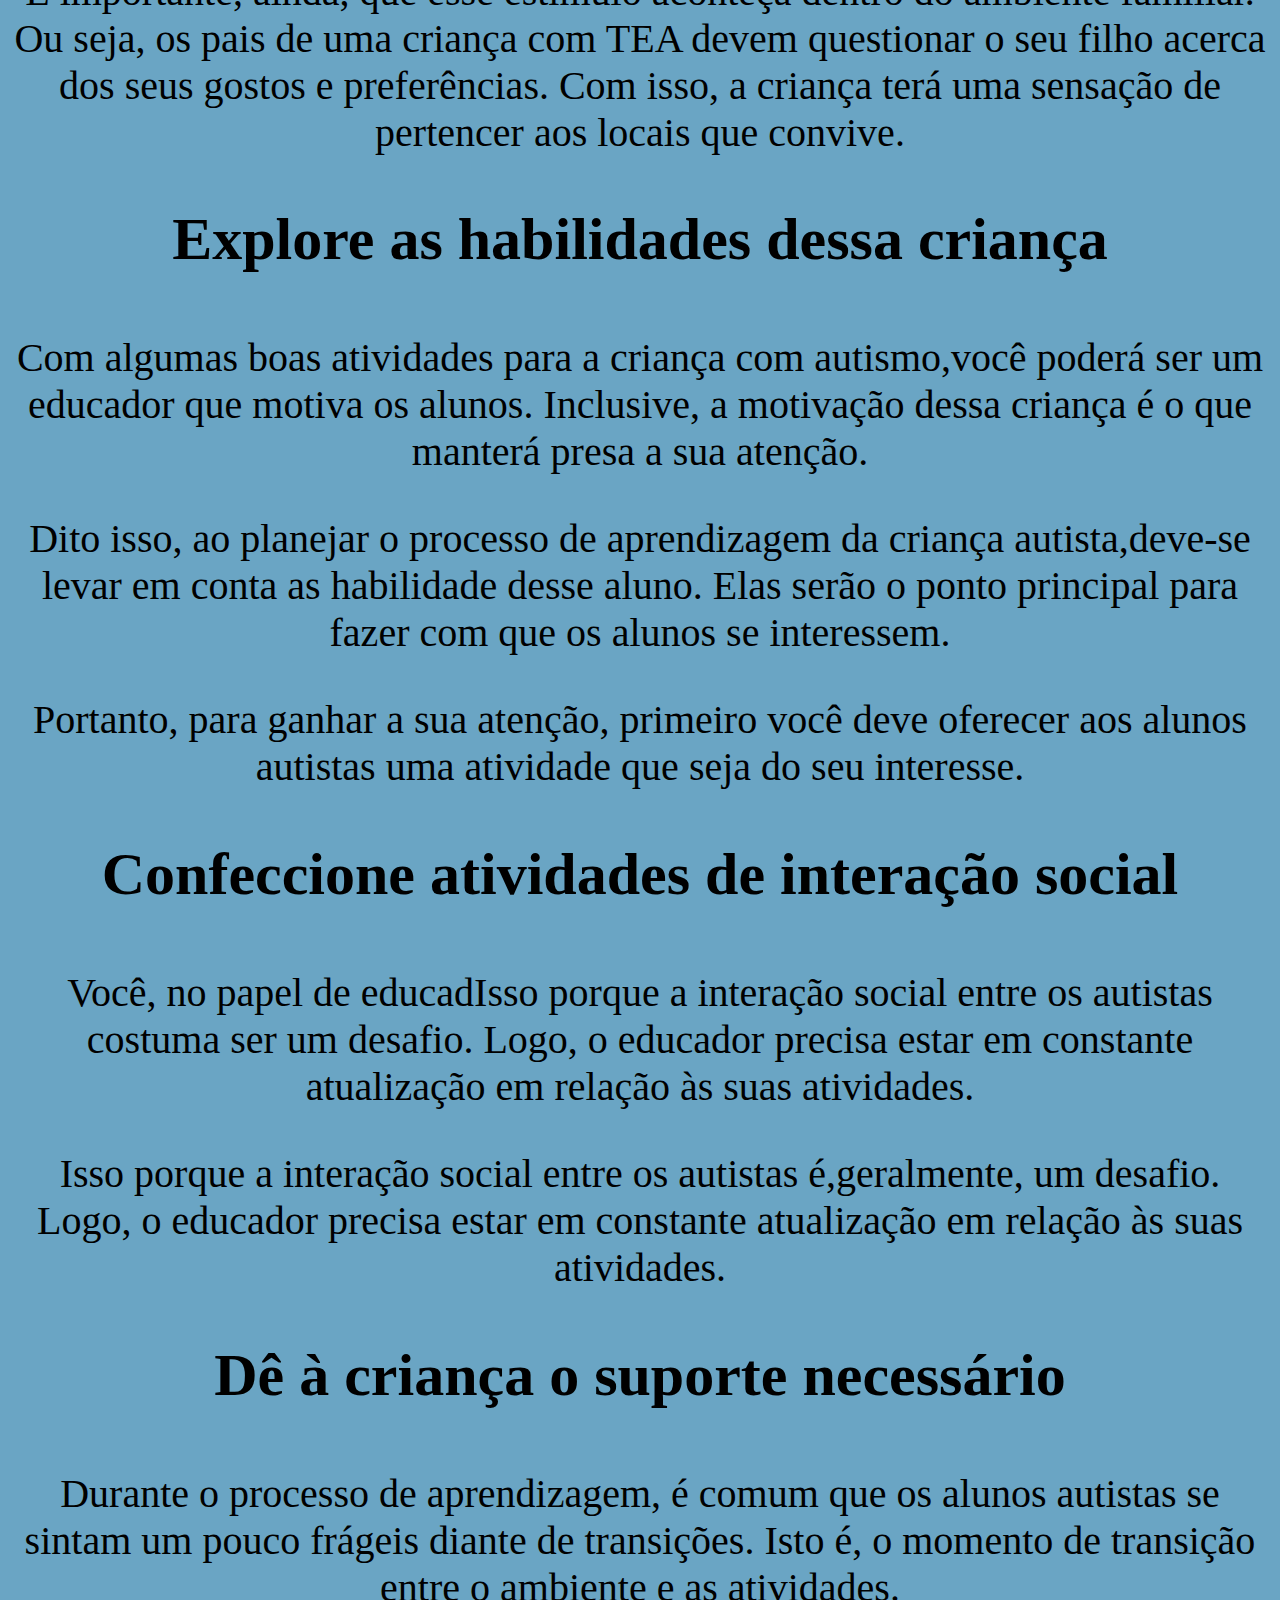
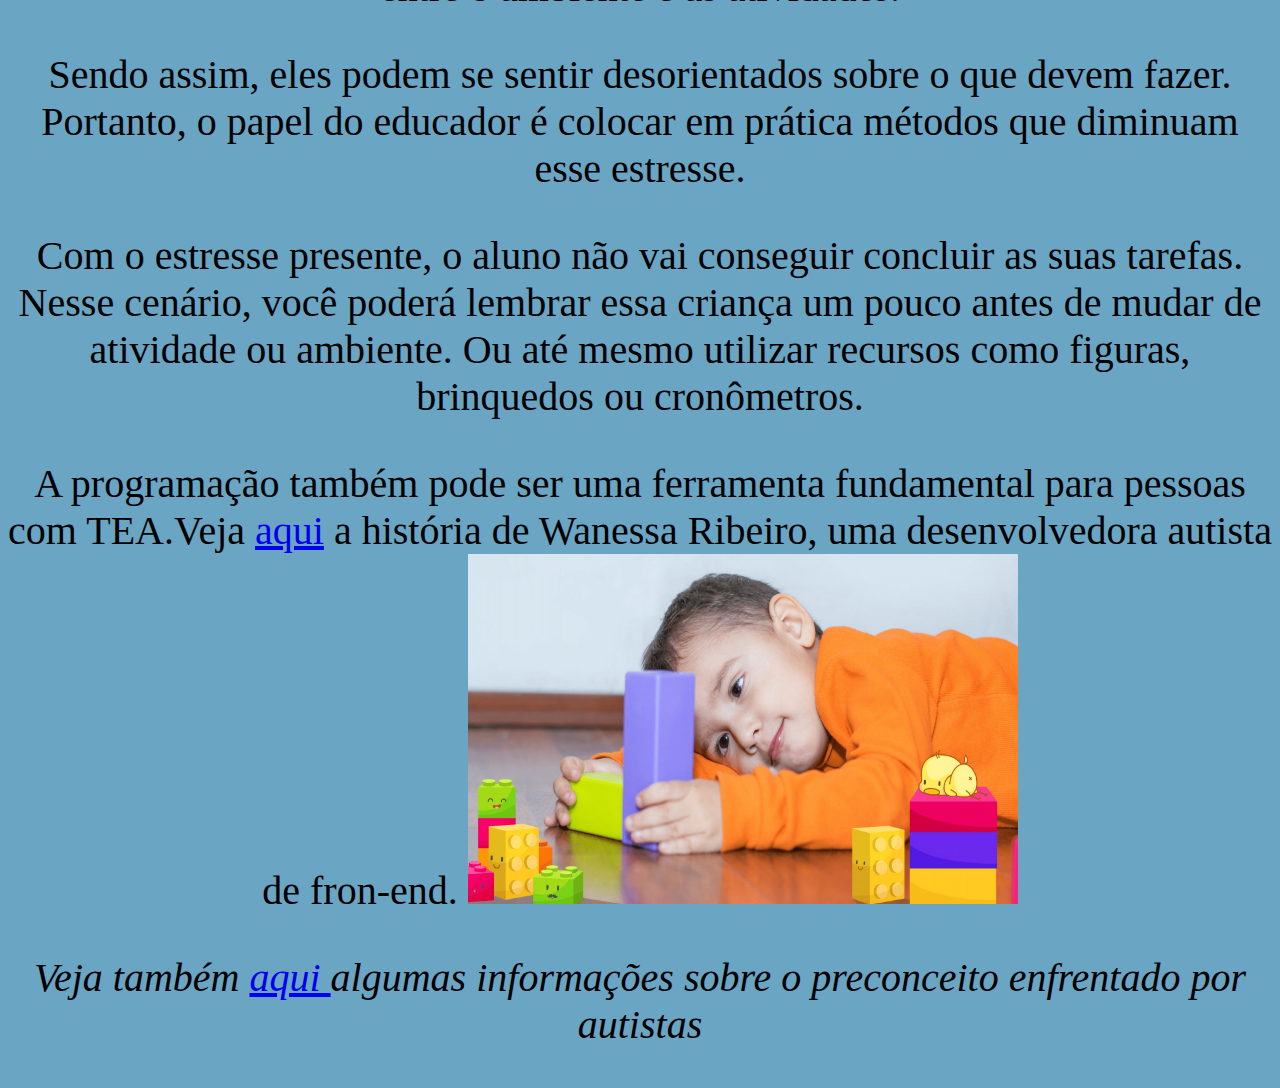
==== commit 6db6bef0: "Rename aba2.html to Aba2.html" ====
--- a/Aba2.html
+++ b/Aba2.html
@@ -8,7 +8,7 @@
     </head>
     <body>
         <h1>Atividades para pessoas com autismo</h1>
-<img src= "crianca.jpg">
+<img src= "crianca com tea.jpg">
 <p><h2><strong>Jogos Online</p></h2></strong>
 <p>Usa-se a tecnologia ao seu favor, então, utilize jogos virtuais para estimular as crianças com TEA. Dê foco aos jogos que estimulam a coordenação motora, alfabetização e raciocínio.</p>
 <p>Hoje em dia, podemos encontrar os mais diversos jogos, mas antes verifique a sinalização de segurança. Essa segurança desenvolve o raciocínio infantil sobre as cores e coordenadas. Então, a criança atinge o seu objetivo ao tocar na tela do celular ou computador.</p>
@@ -28,65 +28,30 @@
 
 
 
-<p><h5><strong>Como é feito o processo de aprendizagem para crianças com autismo?</p></h5></strong>
+<p><h2><strong>Como é feito o processo de aprendizagem para crianças com autismo?</p></h2></strong>
 <p>O processo de aprendizagem para crianças autistas requer uma certa adaptação no ensino. Isso ocorre por causa de alguns aspectos particulares das crianças.</p>
 <p>Dessa maneira, é bom afirmar que não há um modelo padrão. Assim, os professores devem prestar atenção nessas crianças, bem como às suas gostos.</p>
-<p><h6>Tenha informações sobre a criança autista</p></h6>
+<p><h2>Tenha informações sobre a criança autista</p></h2>
 <p>O primeiro passo para definir o seu processo de aprendizagem é obter informações sobre a criança. No entanto, isso deve acontecer de forma direta com o aluno. Assim, ele ganha mais confiança com você e mantêm uma relação em aberto com os educadores.</p>
 <p>É importante, ainda, que esse estímulo aconteça dentro do ambiente familiar. Ou seja, os pais de uma criança com TEA devem questionar o seu filho acerca dos seus gostos e preferências. Com isso, a criança terá uma sensação de pertencer aos locais que convive.</p>
-<p><h7>Explore as habilidades dessa criança</p></h7>
+<p><h2>Explore as habilidades dessa criança</p></h2>
 <p>Com algumas boas atividades para a criança com autismo,você poderá ser um educador que motiva os alunos. Inclusive, a motivação dessa criança é o que manterá presa a sua atenção.</p>
 <p>Dito isso, ao planejar o processo de aprendizagem da criança autista,deve-se levar em conta as habilidade desse aluno. Elas serão o ponto principal para fazer com que os alunos se interessem.</p>
 <p>Portanto, para ganhar a sua atenção, primeiro você deve oferecer aos alunos autistas uma atividade que seja do seu interesse.</p>
-<p><h8>Confeccione atividades de interação social</p></h8>
+<p><h2>Confeccione atividades de interação social</p></h2>
 <p>Você, no papel de educadIsso porque a interação social entre os autistas costuma ser um desafio. Logo, o educador precisa estar em constante atualização em relação às suas atividades.
 <p>Isso porque a interação social entre os autistas é,geralmente, um desafio. Logo, o educador precisa estar em constante atualização em relação às suas atividades. </p>
-<p><h9>Dê à criança o suporte necessário</p></h9>
+<p><h2>Dê à criança o suporte necessário</p></h2>
 <p>Durante o processo de  aprendizagem, é comum que os alunos autistas se sintam um pouco frágeis diante de transições. Isto é, o momento de transição entre o ambiente e as atividades.</p>
 <p>Sendo assim, eles podem se sentir desorientados sobre o que devem fazer. Portanto, o papel do educador é colocar em prática métodos que diminuam esse estresse.</p>
 <p>Com o estresse presente, o aluno não vai conseguir concluir as suas tarefas. Nesse cenário, você poderá lembrar essa criança um pouco antes de mudar de atividade ou ambiente. Ou até mesmo utilizar recursos como figuras, brinquedos ou cronômetros.</p>
-<p>A programação também pode ser uma ferramenta fundamental para pessoas com TEA.Veja agora a história de Wanessa Ribeiro, uma desenvolvedora autista de fron-end:</p>
-<p>Antes de qualquer coisa, é preciso dizer que, muito provavelmente, se você entrasse em uma sala da segunda série em 2007 e perguntasse para cada criança o que ela ia ser quando crescesse, nenhuma criança diria “Eu quero ser desenvolvedor front-end” ou nenhum dos pais exigentes diria “Eu quero que minha filha se torne uma desenvolvedora de software de prestígio!”. </p>
-<p>Se eu fosse uma dessas crianças eu responderia que queria ser duas coisas: professora e alta. Hoje em dia, eu não sou nenhuma dessas coisas, mas como eu vim a me tornar desenvolvedora? É complicado, ou melhor, é uma longa história.</p>
-<p>Quando  eu era criança, passava horas jogando e fazendo desenhos no paint, e uma das minha atividades favoritas era fazer bonecas de papel (feias) no paint. Eu sempre pensei “Seria muito legal se eu pudesse isso virar um jogo” e o mesmo se aplicava para os meus “jogos” feitos em apresentações de slides. Eu dificilmente brincava fora do meu quarto ou do computador. </p>
-<p>Depois de alguns anos, decidi que  eu deveria criar um blog de moda. Mas postar não era divertido, alterar o HTML do blog era. Na época, minha tia, que me via passar horas e horas no computador sugeriu que eu fizesse um curso de informática em uma escola em tempo integral. Eu, desesperada para nunca mais ver ninguém da minha escola antiga (onde eu sofria bullying por ser autista), aceitei na hora.</p>
-<p>Muitas vezes quando se ouve ‘curso de informática’, é normal imaginar crianças aprendendo a digitar, fazendo arquivos de texto e algumas lições de qualidade variável sobre segurança online, mas esse curso com certeza não era assim. </p>
-<p>Logo no início tive  o meu primeiro contato com a programação e, depois de alguns exercícios de lógica e de algumas iterações da famosa tabela verdade, minha primeira linguagem foi C.</p>
-<p>Na época eu não considerava uma carreira na área de tecnologia e nem tinha muita dedicação com as aulas de programação. Provavelmente por causa das outras dezesseis matérias,dificuldade de socializar com outros alunos, dificuldade de interagir com professores e os meltdowns autistas que aconteciam mais de uma vez por semana.</p>
+<p>A programação também pode ser uma ferramenta fundamental para pessoas com TEA.Veja <a href = "https://www.zup.com.br/blog/pessoa-desenvolvedora-com-autismo"> aqui</a> a história de Wanessa Ribeiro, uma desenvolvedora autista de fron-end.
 
-<p>Já no meu segundo ano do ensino médio, eu tinha um grupo legal de amigos que me ajudaram e ainda me ajudam tanto. Além disso, as aulas de programação começaram a introduzir Java, que se mostrou, para mim, muito mais interessante.</p> 
 
-<p>De repente eu estava conversando sobre programação e ajudando amigos com atividades e trabalhos. A partir desse ponto, eu comecei a considerar seriamente a possibilidade me tornar uma programadora, mas a matéria que consolidou essa escolha ainda estava por vir: desenvolvimento web.</p> 
 
-<p> O desenvolvimento web me permitiu unir dois interesses: programação e fazer coisas bonitinhas. Quanto mais eu aprendia, mais controle sobre o que eu “desenhava” na tela eu tinha, daí para faculdade de Análise de Sistemas foi um pulo.</p>
+<img src= "crianca.jpg" width= 550; height=350>
 
-<p>Eu tive o privilégio de não só fazer uma faculdade que eu gostava na minha cidade natal, como cursar essa faculdade com alguns amigos do curso de informática (e eu apresentei a Zup para todos eles!).</p>
-
-<p>Mas nem tudo eram flores, bolhas e fadas. Afinal, a maior parte dos meus colegas de sala eram desconhecidos e mais velhos. Dizer que eu tinha escolhido o ramo por gostar de fazer coisas bonitinhas com código parecia idiota,  já que quase todos eram homens e alguns expressavam opiniões bem tradicionais. Por isso, eu me esforcei para  ser a melhor aluna em todas as matérias e deu muito certo (até parar de dar certo).</p>
-
-<p>No meu segundo semestre tive aula de cálculo com um professor que gostava muito de bater na mesa subitamente e com muita força, fazendo um barulho alto para chamar a atenção dos alunos. Um dia ele fez isso na minha turma e eu estava ocupada anotando algo em vez de estar olhando pra frente, não deu outra: em cinco minutoseu  estava fora da sala hiperventilando e sem conseguir falar. </p>
-
-<p>Até agora , intencionalmente, não falei sobre como o autismo mudou minha experiência acadêmica, mas a maior parte das pessoas não percebe que escolas e universidades:</p>
-
-<p>*são barulhentas e tem muitas pessoas circulando;</p> 
-<p>*têm iluminação de qualidade questionável; </p>
-<p>*regras que te impedem, por exemplo, de tirar 5 minutos toda vez que essas coisas começam a fazer você hiperventilar e se sentir desorientado, principalmente em provas.</p>
-<p>*Além disso, ainda existe muita  incompreensão de professores e outros alunos.</p> 
-<p>Lembra que eu falei da minha dificuldade de socialização e do bullying lá em cima? Pois é.</p>
-
-<p>Quando eu juntei essa experiência cheia de coisas que me incomodavam o tempo todo (como se, por exemplo, você estivesse usando uma roupa que pinica muito, todos os dias, o dia letivo inteiro) com a pressão de ser a melhor em tudo, eu acabei tendo uma piora significativa na minha saúde mental.</p>
-
-<p>Eu não podia mais continuar dando o máximo do máximo em tudo e ignorar minhas necessidades, minha saúde e meus hobbies. Eu precisava de uma vida mais balanceada e por isso comecei a ver uma psicóloga semanalmente (zuppers usem o Telavita! Faz uma diferença gigante). </p>
-
-<p>Assim eu passei a aceitar que não devia trabalhar para provar que eu era “uma menina autista, mas era muito inteligente, ok?” Não! Eu sou uma menina autista e inteligente em uma sociedade tão capacitista que a gente esquece que não existe esse “mas”, não é um “apesar de”, só “é”. </p>
-
-<p>E isso vale não só para os autistas, ninguém precisa se esforçar para ser melhor “apesar de” e sim só aprender e evoluir. </p>
-
-<p>Quando eu entrei na Zup, eu tinha medo de me deparar com os mesmos desafios que tive na faculdade. E se eu acabasse trabalhando muito pela aprovação de alguém que não importa, e não por mim? </p>
-
-<p>Mas aqui eu encontrei um ambiente diferente, um ambiente que ainda tem uma jornada a percorrer quanto a diversidade, mas que é amigável (pelo menos por experiência própria). A Zup está cheia de pessoas que se dispõem a entender as diferenças e que tem me proporcionado muito aprendizado e crescimento.</p>
-
-<p><em>Veja <a href="Aba3.html"> aqui </a> algumas informações sobre o preconceito enfrentado por autistas</em></p>
+<p><em>Veja também  <a href="Aba3.html"> aqui </a> algumas informações sobre o preconceito enfrentado por autistas</em></p>
 
 </body>
 </html>
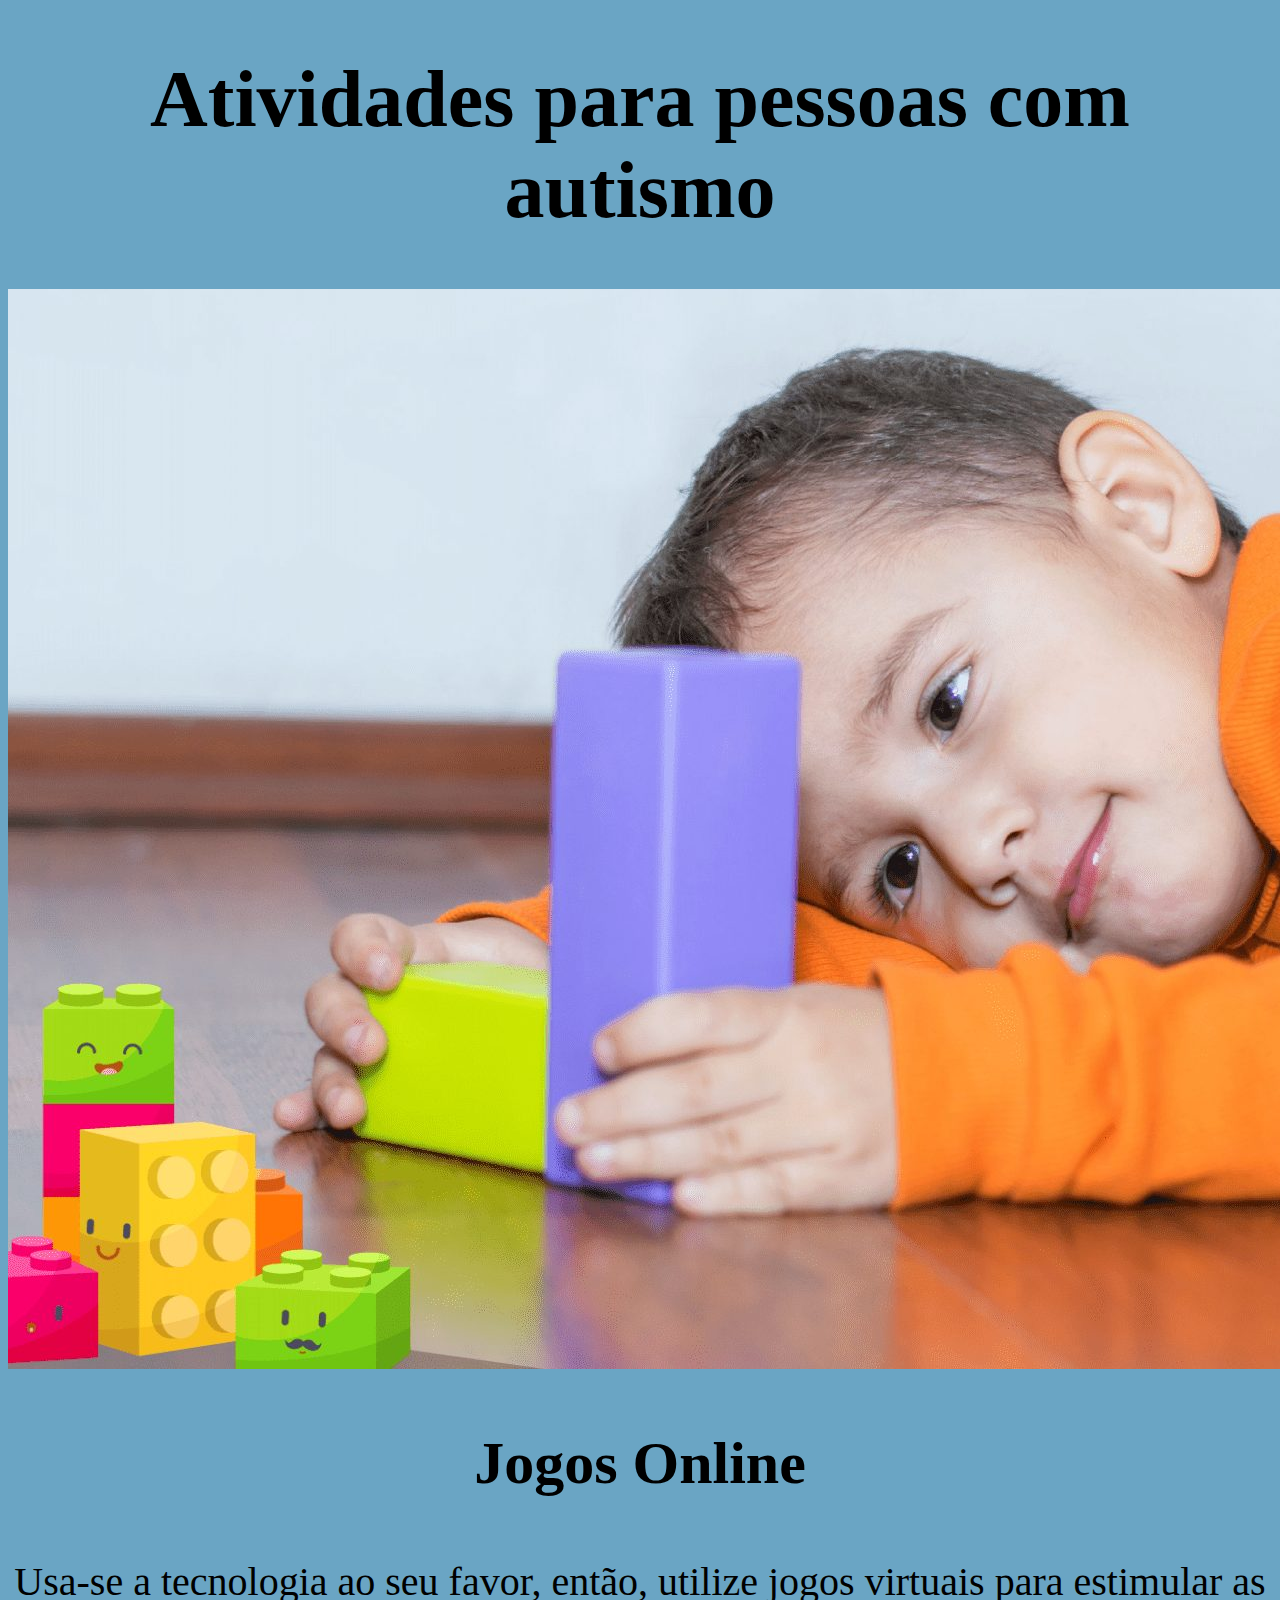
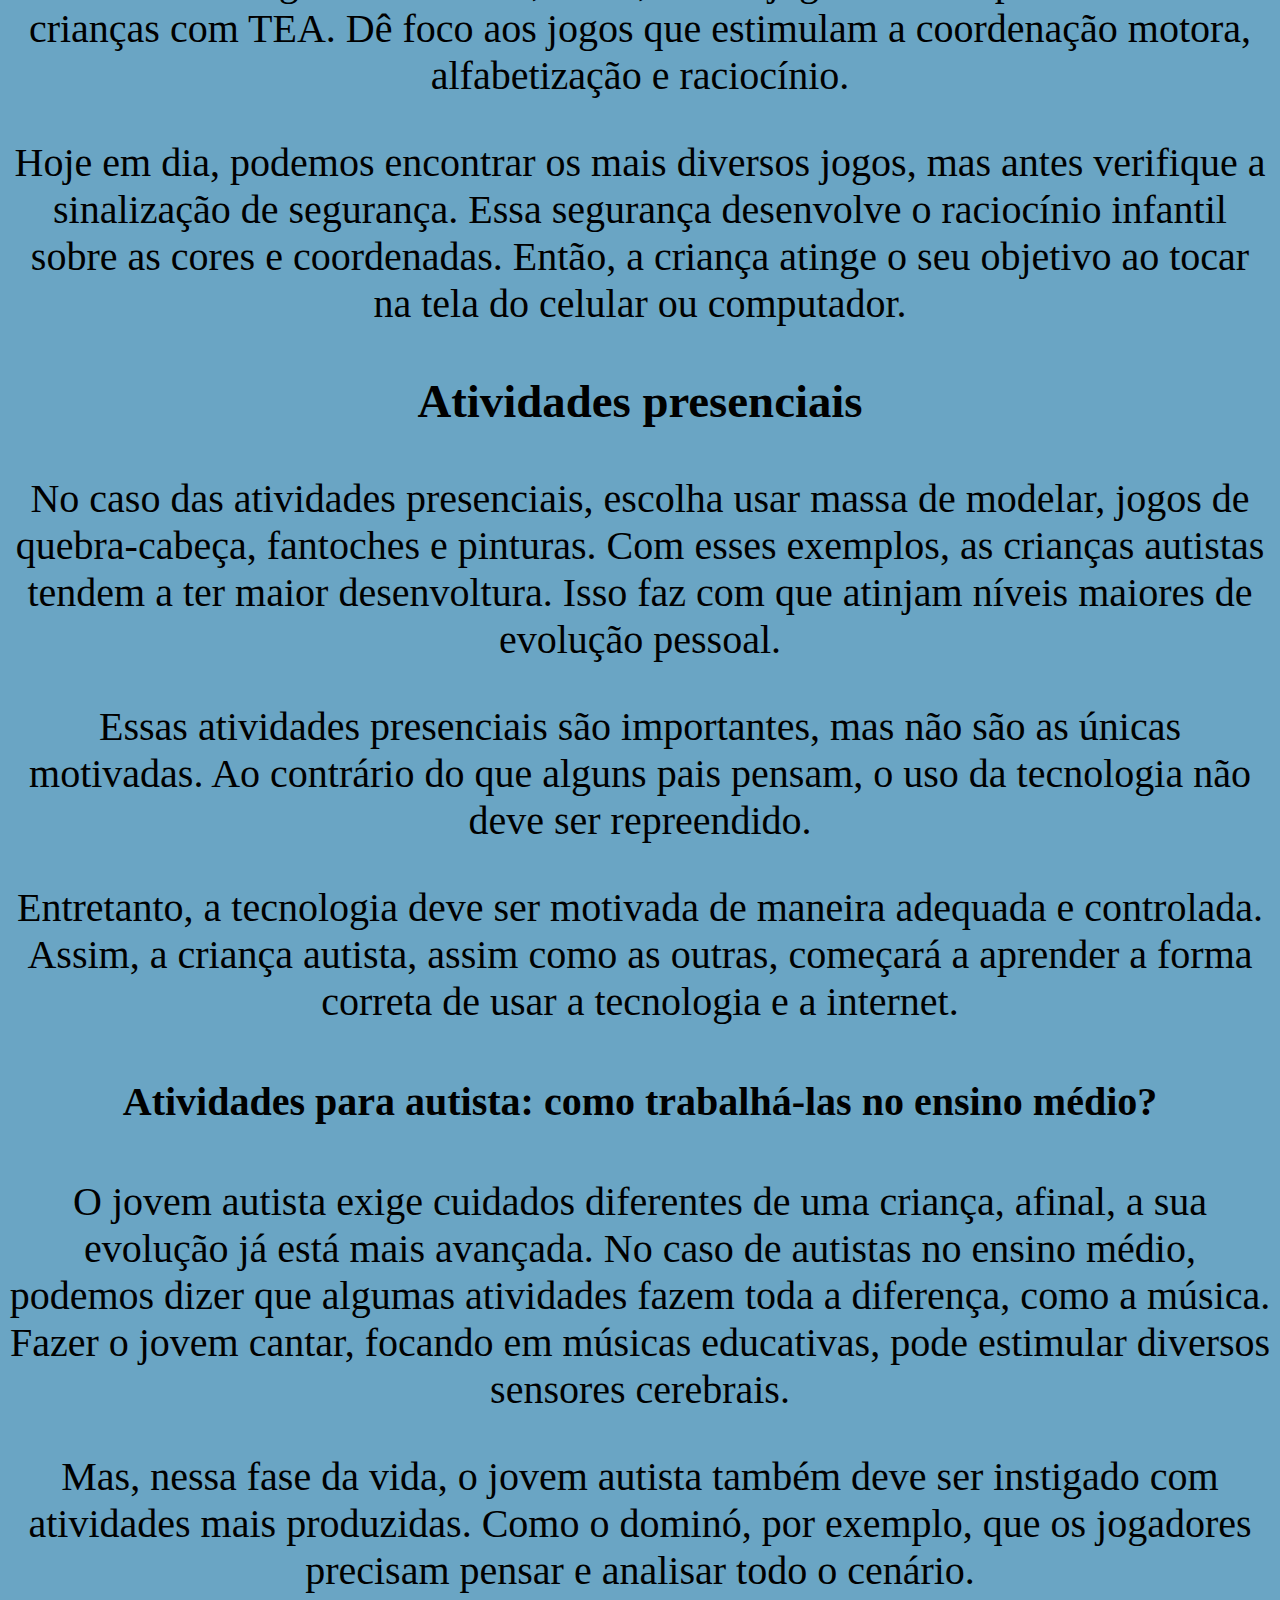
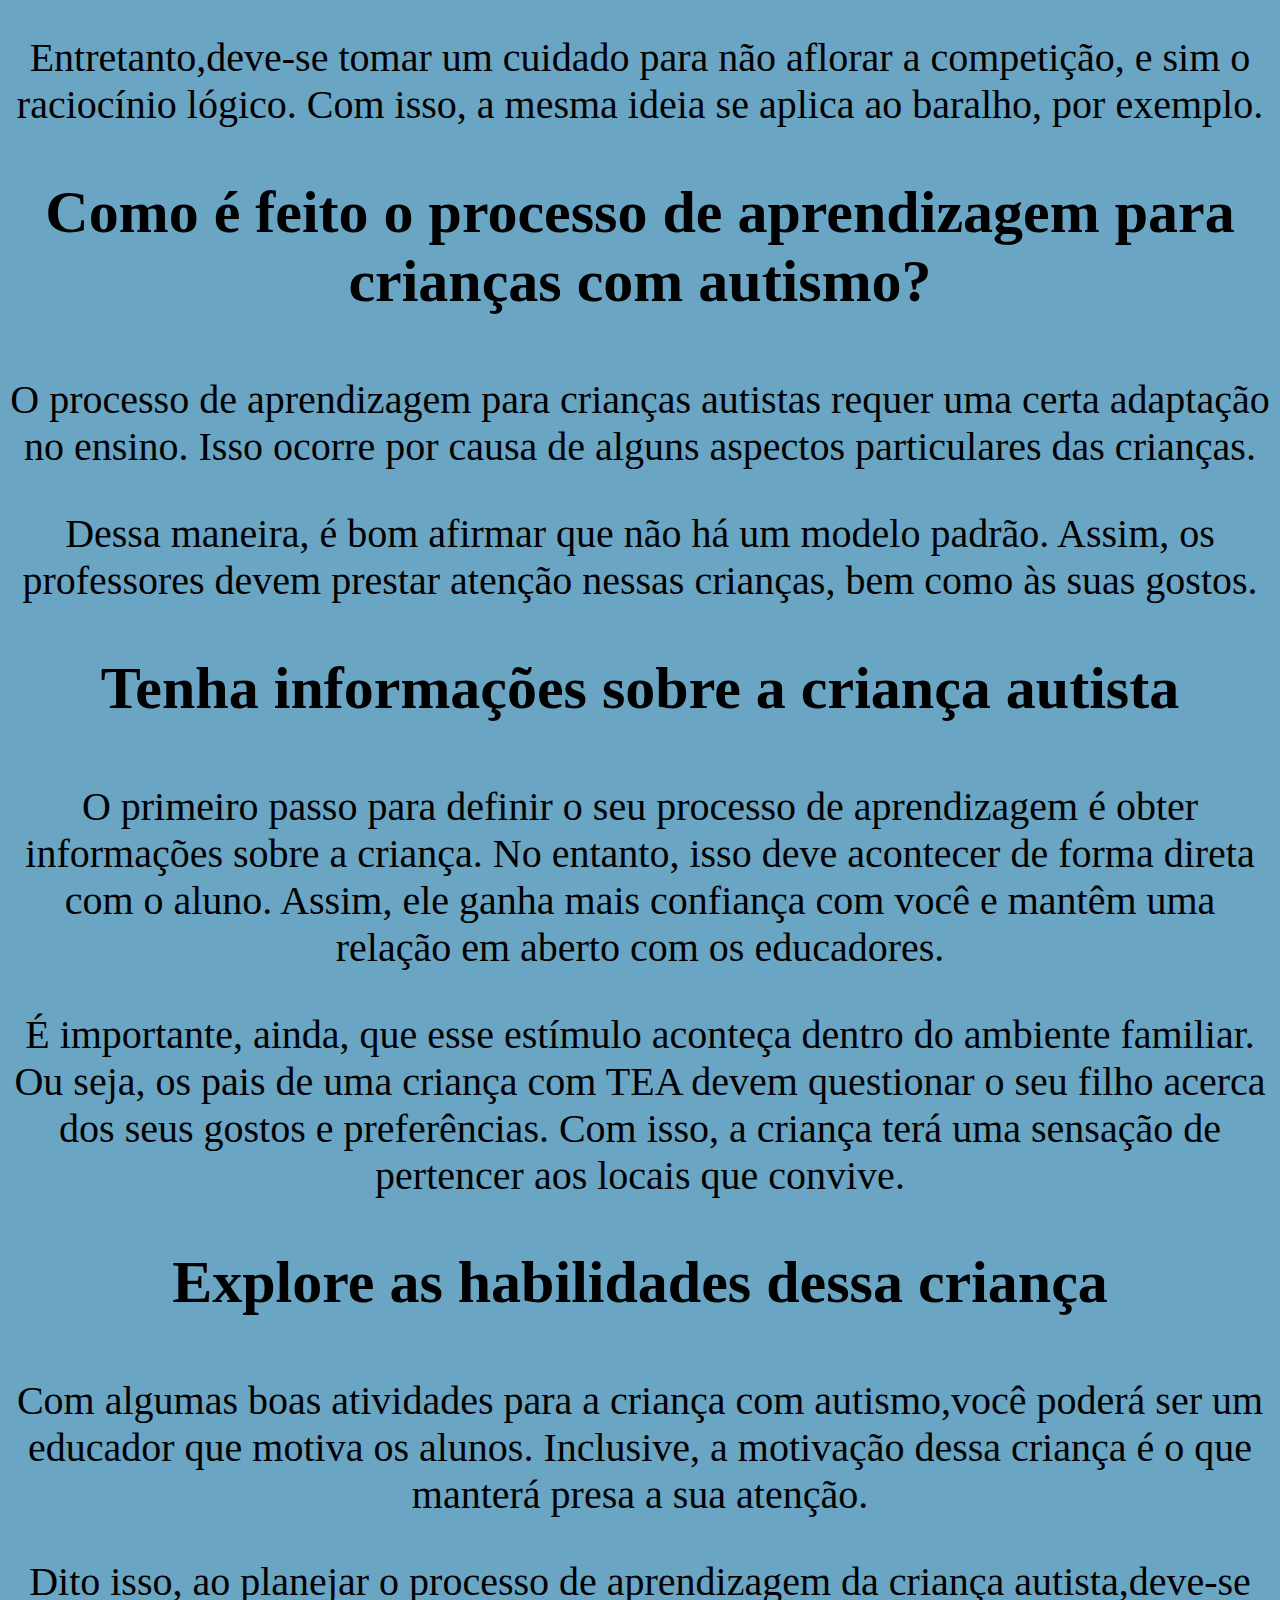
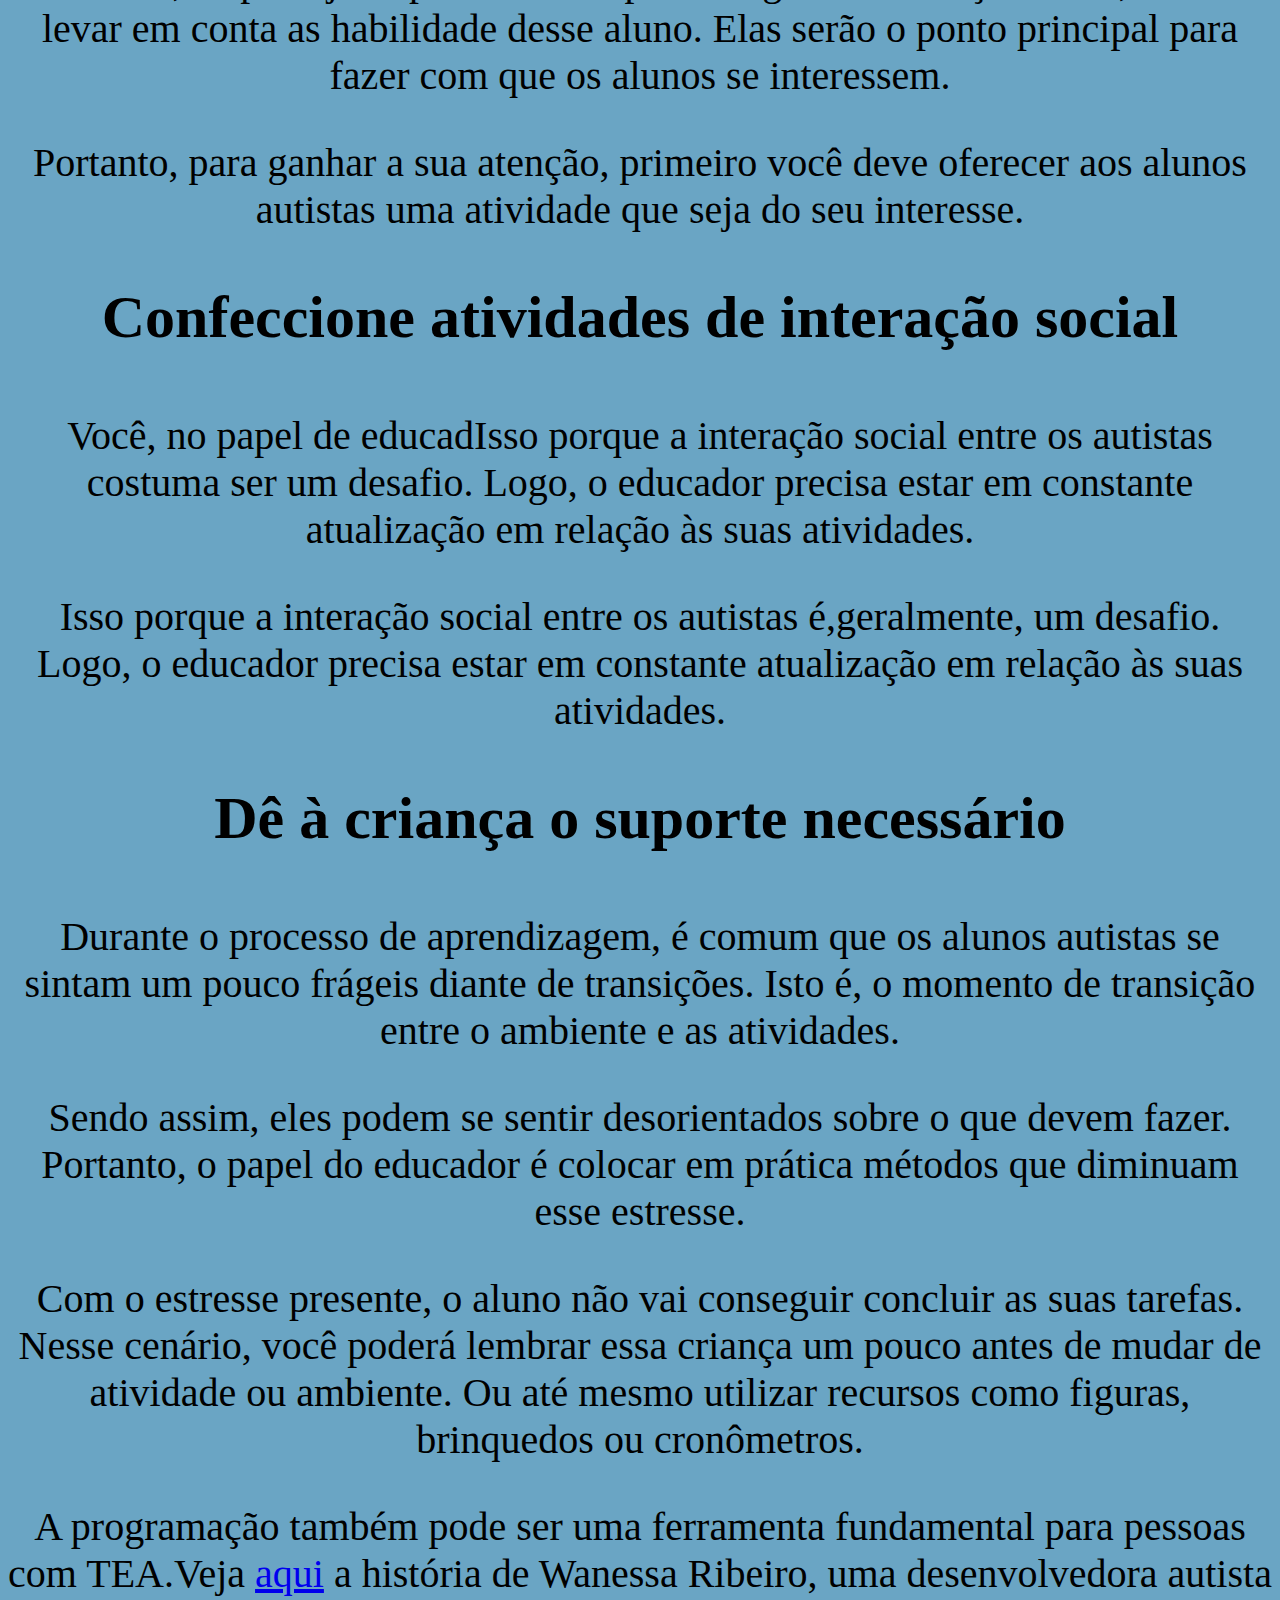
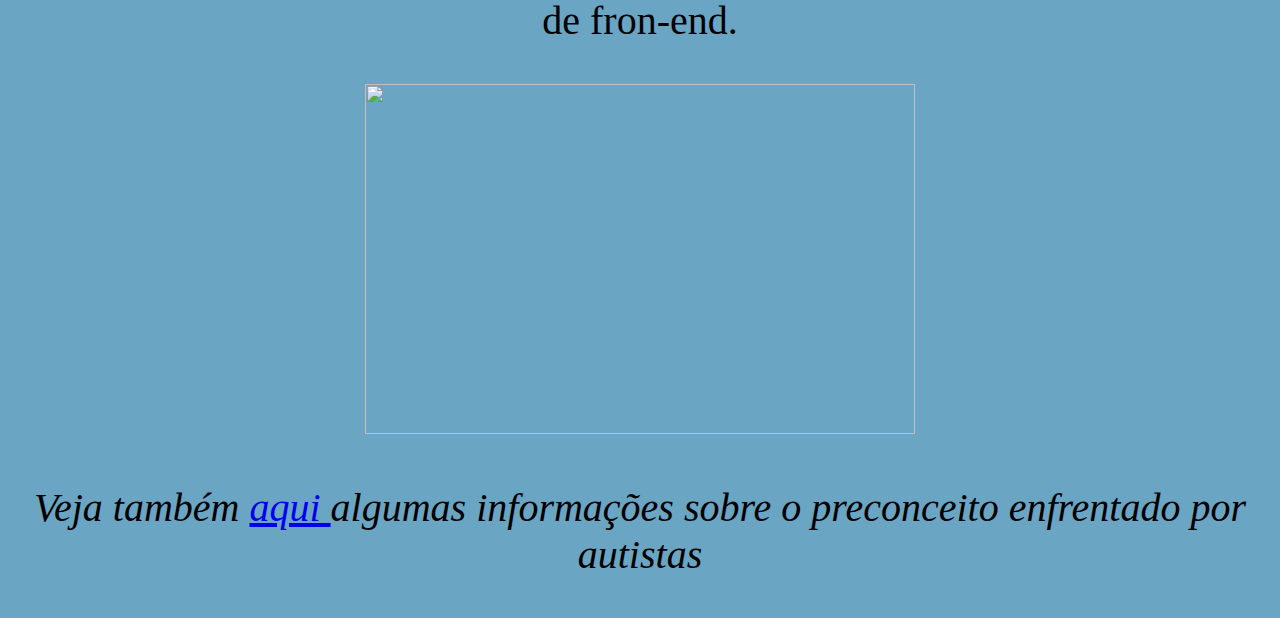
==== commit 102a0923: "Update Aba2.html" ====
--- a/Aba2.html
+++ b/Aba2.html
@@ -8,7 +8,7 @@
     </head>
     <body>
         <h1>Atividades para pessoas com autismo</h1>
-<img src= "crianca com tea.jpg">
+<img src= "crianca.jpg">
 <p><h2><strong>Jogos Online</p></h2></strong>
 <p>Usa-se a tecnologia ao seu favor, então, utilize jogos virtuais para estimular as crianças com TEA. Dê foco aos jogos que estimulam a coordenação motora, alfabetização e raciocínio.</p>
 <p>Hoje em dia, podemos encontrar os mais diversos jogos, mas antes verifique a sinalização de segurança. Essa segurança desenvolve o raciocínio infantil sobre as cores e coordenadas. Então, a criança atinge o seu objetivo ao tocar na tela do celular ou computador.</p>
@@ -48,9 +48,9 @@
 <p>A programação também pode ser uma ferramenta fundamental para pessoas com TEA.Veja <a href = "https://www.zup.com.br/blog/pessoa-desenvolvedora-com-autismo"> aqui</a> a história de Wanessa Ribeiro, uma desenvolvedora autista de fron-end.
 
 
-
-<img src= "crianca.jpg" width= 550; height=350>
-
+<p>
+<img src= "brincadeiras.jpg" width= 550; height=350>
+</p>
 <p><em>Veja também  <a href="Aba3.html"> aqui </a> algumas informações sobre o preconceito enfrentado por autistas</em></p>
 
 </body>
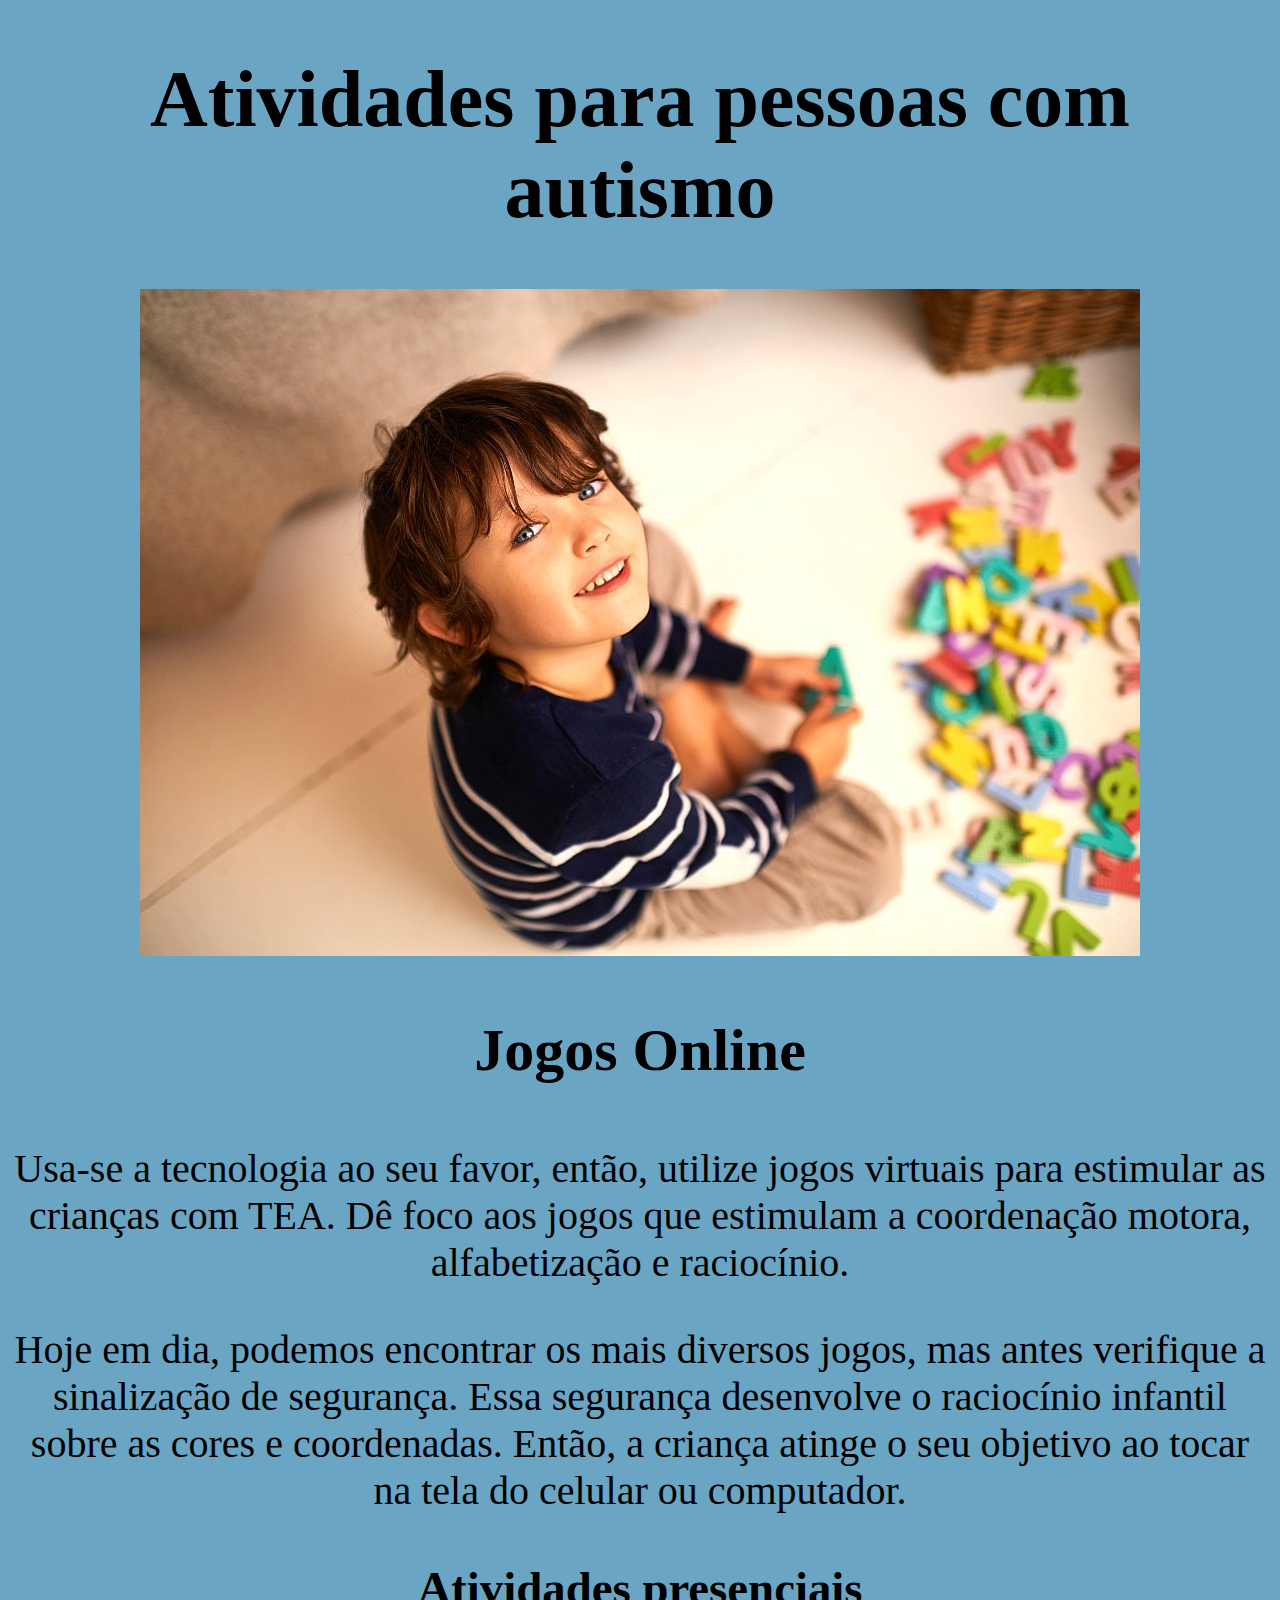
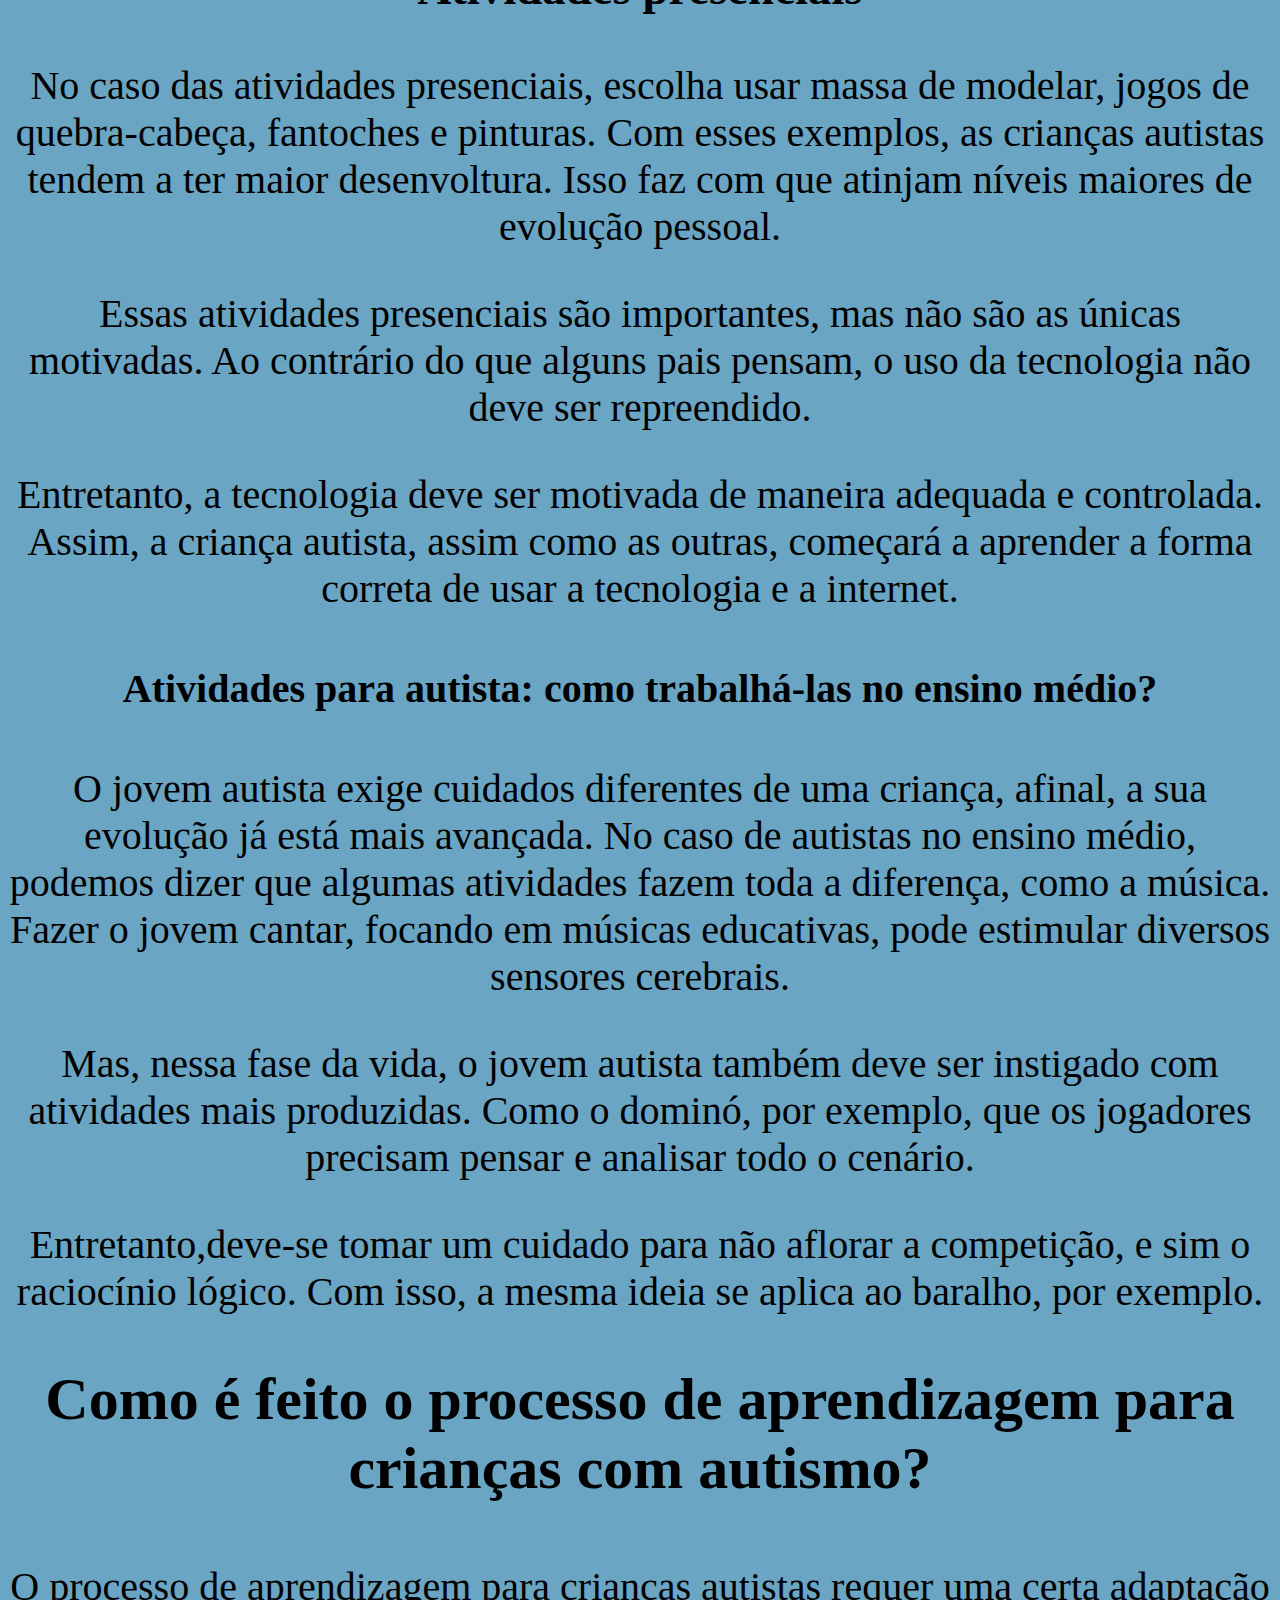
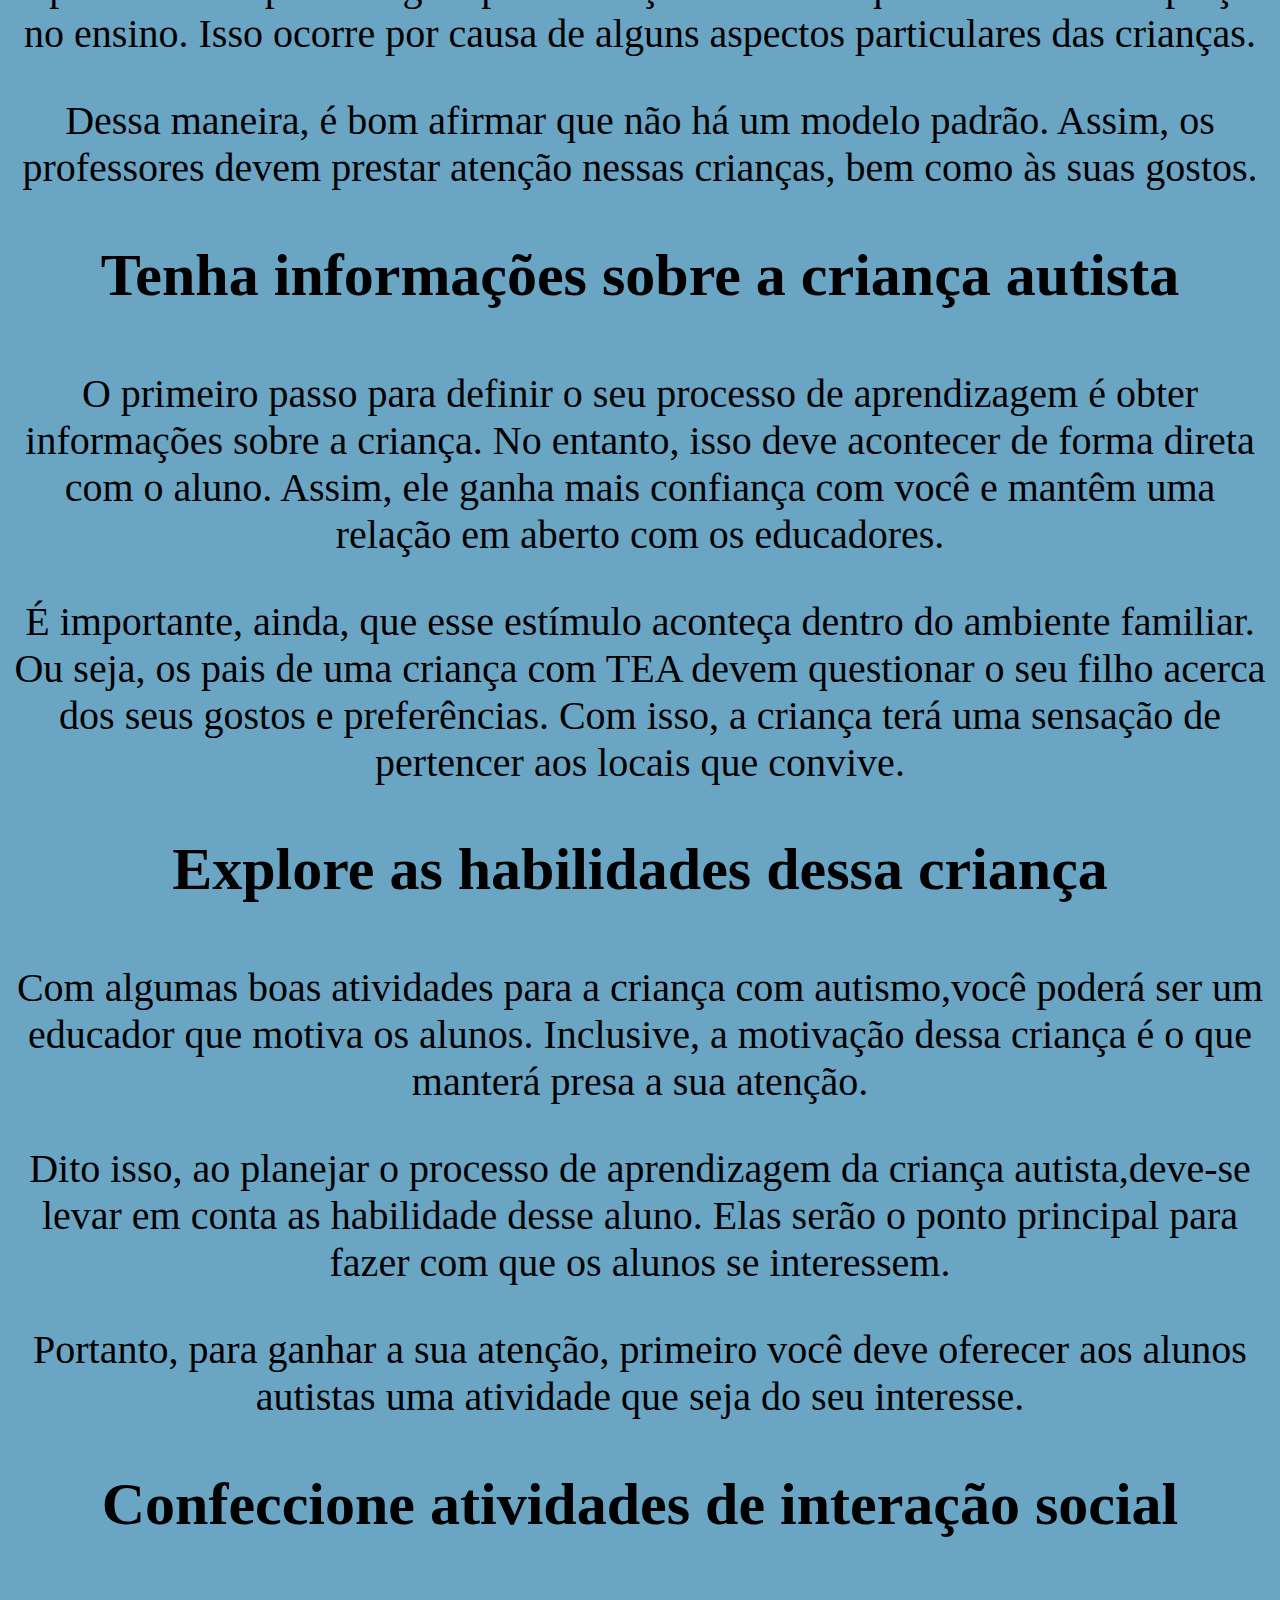
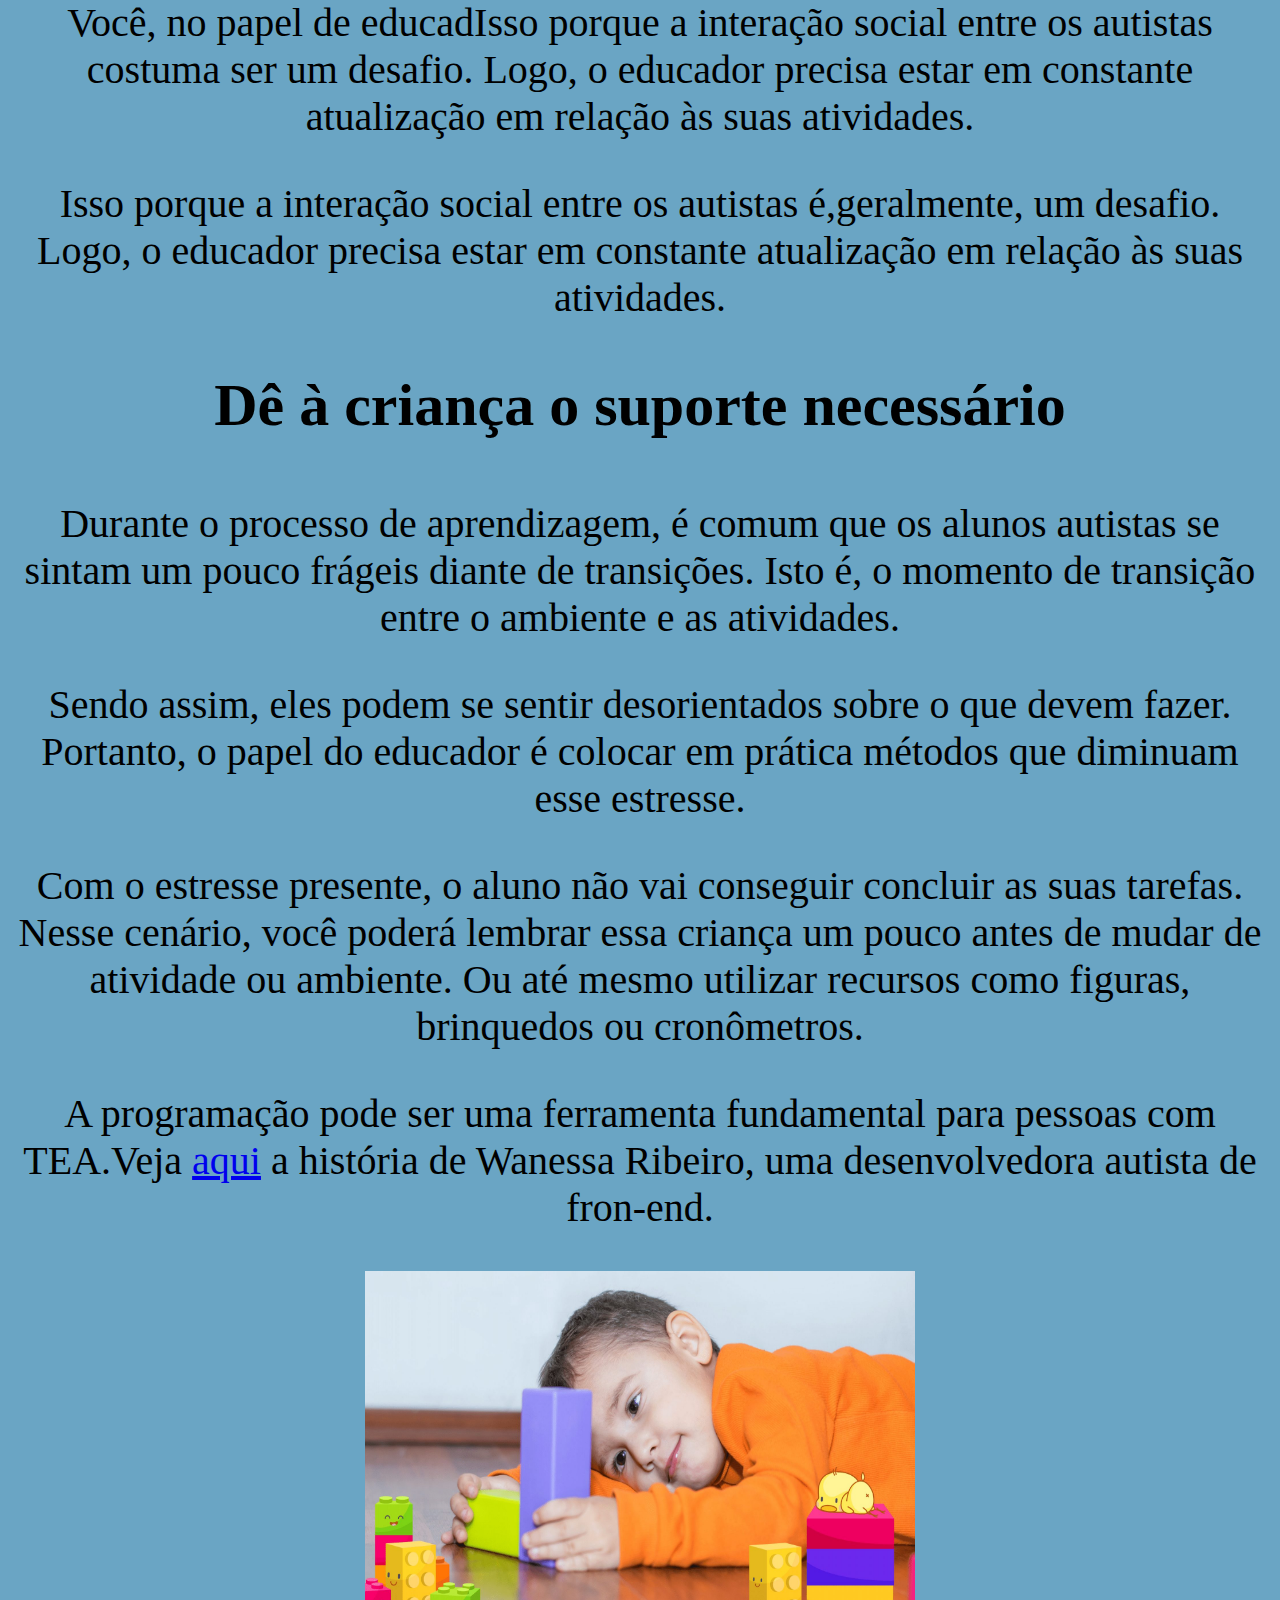
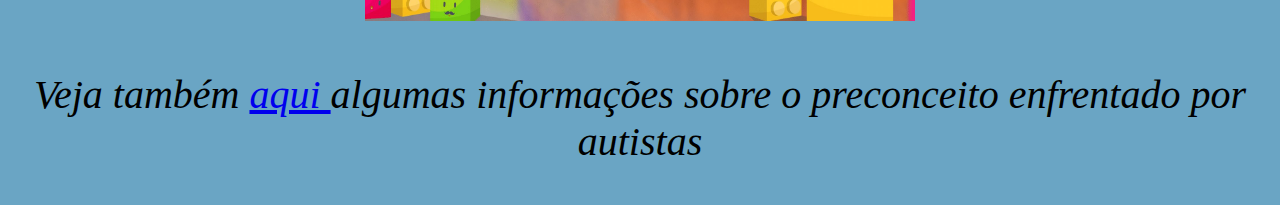
==== commit fabbc888: "Update Aba2.html" ====
--- a/Aba2.html
+++ b/Aba2.html
@@ -45,7 +45,7 @@
 <p>Durante o processo de  aprendizagem, é comum que os alunos autistas se sintam um pouco frágeis diante de transições. Isto é, o momento de transição entre o ambiente e as atividades.</p>
 <p>Sendo assim, eles podem se sentir desorientados sobre o que devem fazer. Portanto, o papel do educador é colocar em prática métodos que diminuam esse estresse.</p>
 <p>Com o estresse presente, o aluno não vai conseguir concluir as suas tarefas. Nesse cenário, você poderá lembrar essa criança um pouco antes de mudar de atividade ou ambiente. Ou até mesmo utilizar recursos como figuras, brinquedos ou cronômetros.</p>
-<p>A programação também pode ser uma ferramenta fundamental para pessoas com TEA.Veja <a href = "https://www.zup.com.br/blog/pessoa-desenvolvedora-com-autismo"> aqui</a> a história de Wanessa Ribeiro, uma desenvolvedora autista de fron-end.
+<p>A programação pode ser uma ferramenta fundamental para pessoas com TEA.Veja <a href = "https://www.zup.com.br/blog/pessoa-desenvolvedora-com-autismo"> aqui</a> a história de Wanessa Ribeiro, uma desenvolvedora autista de fron-end. </p>
 
 
 <p>
